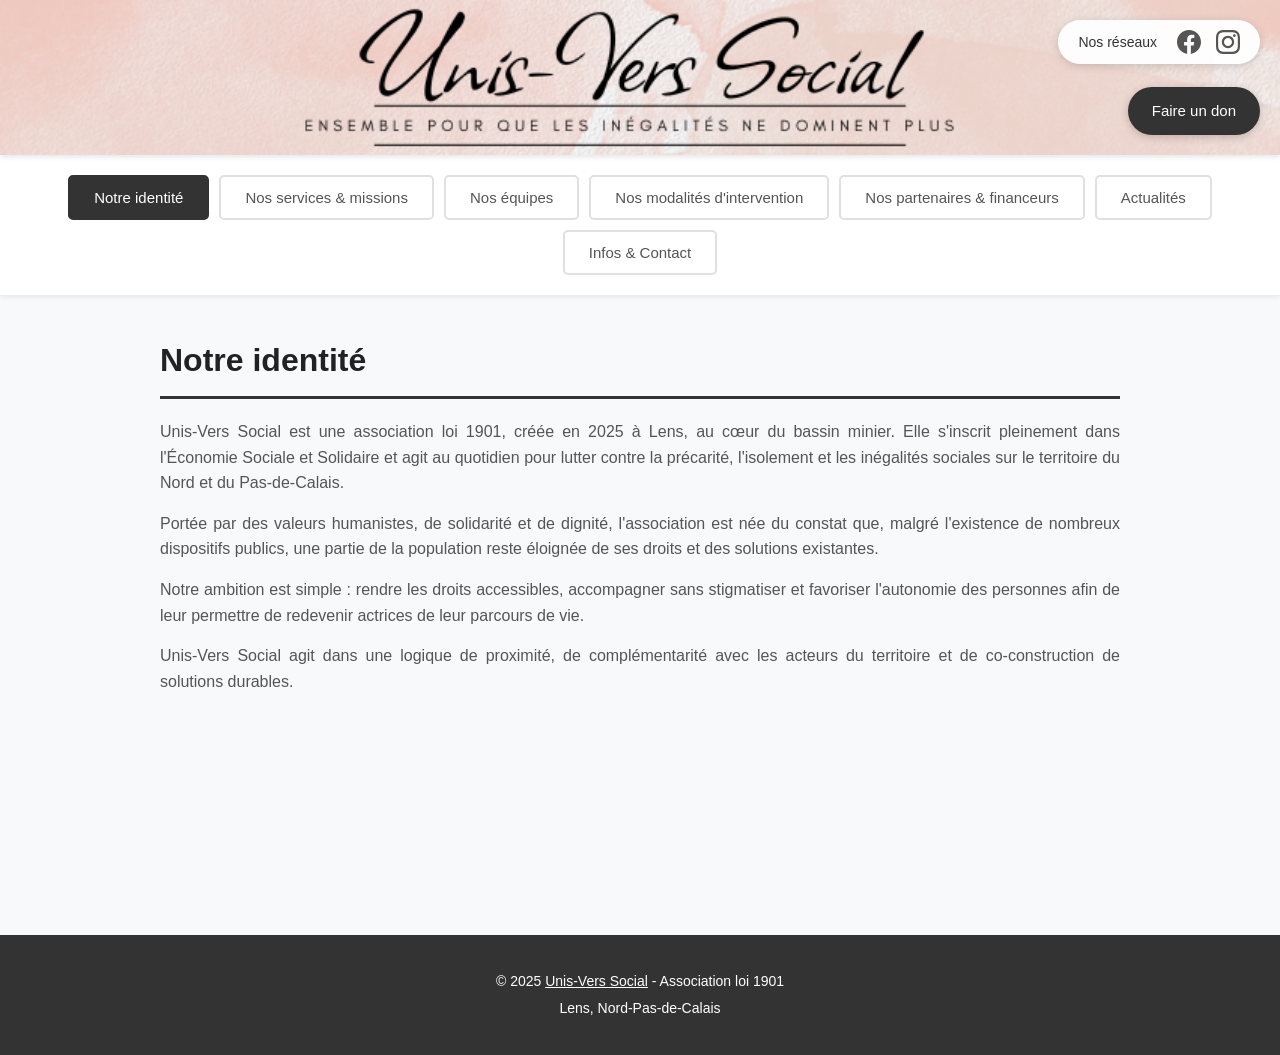
==== index.html @ a40a248f "updated footer to link pdf with legal mentions" ====
<!DOCTYPE html>
<html lang="fr">
<head>
    <meta charset="UTF-8">
    <meta name="viewport" content="width=device-width, initial-scale=1.0">
    <title>Unis-Vers Social - Association</title>
    <link rel="stylesheet" href="style.css">
</head>
<body>
    <!-- Bandeau avec logo -->
    <header class="header-banner">
        <img src="bandeau.jpg" alt="Unis-Vers Social" class="banner-image">
        <div class="header-actions">
            <div class="social-networks">
                <span class="social-label">Nos réseaux</span>
                <a href="https://www.facebook.com/share/1DfZXjFBxr/" target="_blank" class="social-link" title="Facebook">
                <svg width="24" height="24" viewBox="0 0 24 24" fill="currentColor">
                    <path d="M24 12.073c0-6.627-5.373-12-12-12s-12 5.373-12 12c0 5.99 4.388 10.954 10.125 11.854v-8.385H7.078v-3.47h3.047V9.43c0-3.007 1.792-4.669 4.533-4.669 1.312 0 2.686.235 2.686.235v2.953H15.83c-1.491 0-1.956.925-1.956 1.874v2.25h3.328l-.532 3.47h-2.796v8.385C19.612 23.027 24 18.062 24 12.073z"/>
                </svg>
            </a>
            <a href="#" target="_blank" class="social-link" title="Instagram">
                <svg width="24" height="24" viewBox="0 0 24 24" fill="currentColor">
                    <path d="M12 2.163c3.204 0 3.584.012 4.85.07 3.252.148 4.771 1.691 4.919 4.919.058 1.265.069 1.645.069 4.849 0 3.205-.012 3.584-.069 4.849-.149 3.225-1.664 4.771-4.919 4.919-1.266.058-1.644.07-4.85.07-3.204 0-3.584-.012-4.849-.07-3.26-.149-4.771-1.699-4.919-4.92-.058-1.265-.07-1.644-.07-4.849 0-3.204.013-3.583.07-4.849.149-3.227 1.664-4.771 4.919-4.919 1.266-.057 1.645-.069 4.849-.069zm0-2.163c-3.259 0-3.667.014-4.947.072-4.358.2-6.78 2.618-6.98 6.98-.059 1.281-.073 1.689-.073 4.948 0 3.259.014 3.668.072 4.948.2 4.358 2.618 6.78 6.98 6.98 1.281.058 1.689.072 4.948.072 3.259 0 3.668-.014 4.948-.072 4.354-.2 6.782-2.618 6.979-6.98.059-1.28.073-1.689.073-4.948 0-3.259-.014-3.667-.072-4.947-.196-4.354-2.617-6.78-6.979-6.98-1.281-.059-1.69-.073-4.949-.073zm0 5.838c-3.403 0-6.162 2.759-6.162 6.162s2.759 6.163 6.162 6.163 6.162-2.759 6.162-6.163c0-3.403-2.759-6.162-6.162-6.162zm0 10.162c-2.209 0-4-1.79-4-4 0-2.209 1.791-4 4-4s4 1.791 4 4c0 2.21-1.791 4-4 4zm6.406-11.845c-.796 0-1.441.645-1.441 1.44s.645 1.44 1.441 1.44c.795 0 1.439-.645 1.439-1.44s-.644-1.44-1.439-1.44z"/>
                </svg>
            </a>
        </div>
        <a href="https://www.helloasso.com/associations/unis-vers-social/paiements/dons-association-unis-vers-social" target="_blank" class="donation-button">
            Faire un don
        </a>
        </div>
    </header>

    <!-- Navigation -->
    <nav class="navigation">
        <button class="nav-button active" data-section="identite">Notre identité</button>
        <button class="nav-button" data-section="services">Nos services & missions</button>
        <button class="nav-button" data-section="equipes">Nos équipes</button>
        <button class="nav-button" data-section="modalites">Nos modalités d'intervention</button>
        <button class="nav-button" data-section="partenaires">Nos partenaires & financeurs</button>
        <button class="nav-button" id="actualites-btn">Actualités</button>
        <button class="nav-button" data-section="contact">Infos & Contact</button>
    </nav>

    <!-- Contenu principal -->
    <main class="main-content">
        <!-- Notre identité -->
        <section class="content-section active" id="identite">
            <h1>Notre identité</h1>
            <p>Unis-Vers Social est une association loi 1901, créée en 2025 à Lens, au cœur du bassin minier. Elle s'inscrit pleinement dans l'Économie Sociale et Solidaire et agit au quotidien pour lutter contre la précarité, l'isolement et les inégalités sociales sur le territoire du Nord et du Pas-de-Calais.</p>
            <p>Portée par des valeurs humanistes, de solidarité et de dignité, l'association est née du constat que, malgré l'existence de nombreux dispositifs publics, une partie de la population reste éloignée de ses droits et des solutions existantes.</p>
            <p>Notre ambition est simple : rendre les droits accessibles, accompagner sans stigmatiser et favoriser l'autonomie des personnes afin de leur permettre de redevenir actrices de leur parcours de vie.</p>
            <p>Unis-Vers Social agit dans une logique de proximité, de complémentarité avec les acteurs du territoire et de co-construction de solutions durables.</p>
        </section>

        <!-- Nos services & missions -->
        <section class="content-section" id="services">
            <h1>Nos services & missions</h1>
            <p>Unis-Vers Social intervient auprès de l'ensemble des habitants qui rencontrent des difficultés sociales, administratives ou d'accès aux droits.</p>
            
            <h2>Nos missions principales</h2>
            <ul>
                <li>Réaliser un diagnostic social individualisé et définir des objectifs d'accompagnement adaptés</li>
                <li>Informer les personnes sur leurs droits et dispositifs existants</li>
                <li>Accompagner les démarches administratives et sociales, tout en favorisant l'autonomie</li>
                <li>Constituer et déposer des dossiers d'aides nécessitant l'intervention d'un travailleur social</li>
                <li>Garantir l'accès aux droits des publics isolés ou fragilisés, notamment par des actions « aller-vers »</li>
                <li>Faciliter la prise en charge des problématiques sociales sur le territoire</li>
                <li>Travailler en réseau avec les acteurs sociaux, médico-sociaux et institutionnels</li>
            </ul>

            <h2>Le pôle social</h2>
            <p>Nos actions s'organisent autour de plusieurs axes complémentaires :</p>
            <ul>
                <li><strong>Accès au droit :</strong> information, orientation, accompagnement administratif</li>
                <li><strong>Vie sociale :</strong> ateliers et actions collectives favorisant le lien social (budget, logement, parentalité, insertion, numérique, écologie…)</li>
                <li><strong>Marchés publics et appels à projets :</strong> développement d'actions structurantes pour pérenniser les missions de l'association</li>
            </ul>
        </section>

        <!-- Nos équipes -->
        <section class="content-section" id="equipes">
            <h1>Nos équipes</h1>
            <p>L'association repose sur une dynamique collective et engagée.</p>
            
            <h2>Les dirigeantes</h2>
            <p>L'association est portée par un duo complémentaire de professionnelles engagées :</p>
            <ul>
                <li><strong>Gwen</strong>, conseillère en économie sociale et familiale, co-dirigeante de l'association</li>
                <li><strong>Léa</strong>, monitrice éducatrice, co-dirigeante de l'association</li>
            </ul>
            
            <h2>Une équipe engagée</h2>
            <p><strong>Les bénévoles</strong>, au cœur de notre action, partagent nos valeurs de solidarité et de bienveillance. Ils contribuent activement à la vie de l'association et à la lutte contre les difficultés du quotidien.</p>
            <p><strong>Le bureau de l'association</strong>, garant du projet associatif, définit les orientations stratégiques et veille à la cohérence des actions menées.</p>
            <p><strong>Les partenaires professionnels</strong>, qu'ils soient associatifs, institutionnels ou privés, participent à une prise en charge globale et coordonnée des publics.</p>
            <p><strong>Les salariés</strong>, amenés à rejoindre la structure dans le cadre de marchés publics ou d'appels à projets, viendront renforcer l'expertise et la capacité d'action de l'association.</p>
        </section>

        <!-- Nos modalités d'intervention -->
        <section class="content-section" id="modalites">
            <h1>Nos modalités d'intervention</h1>
            <p>Unis-Vers Social privilégie une intervention de proximité, adaptée aux réalités du territoire.</p>
            <ul>
                <li>Permanences physiques dans les communes partenaires mettant à disposition un lieu d'accueil</li>
                <li>Permanence téléphonique du lundi au vendredi, de 9h à 17h</li>
                <li>Contact par mail pour toute demande effectuée en dehors des horaires d'ouverture</li>
                <li>Accueil sur rendez-vous ou orientation par les partenaires du territoire</li>
            </ul>
            <p>Les modalités précises (lieux, horaires, prise de rendez-vous) sont communiquées en fonction des communes et des partenariats en cours.</p>
            <p>Notre secteur d'intervention couvre en priorité la Communauté d'Agglomération de Lens-Liévin et la Communauté d'Agglomération Béthune Bruay Artois Lys Romane, avec une vocation à s'étendre à l'ensemble du Nord et du Pas-de-Calais.</p>
        </section>

        <!-- Nos partenaires & financeurs -->
        <section class="content-section" id="partenaires">
            <h1>Nos partenaires & financeurs</h1>
            <p>Unis-Vers Social inscrit son action dans une logique de coopération territoriale.</p>
            
            <h2>Nos partenaires</h2>
            <p>Nous travaillons en complémentarité avec :</p>
            <ul>
                <li>Les collectivités territoriales et les communes</li>
                <li>Les associations locales</li>
                <li>Les structures publiques et privées du champ social et médico-social</li>
            </ul>
            <p>Ces partenariats permettent d'harmoniser les pratiques, de faciliter l'orientation des publics et de construire des actions communes au service des habitants.</p>

            <h2>Nos financeurs</h2>
            <p>Le fonctionnement de l'association repose sur :</p>
            <ul>
                <li>Les subventions publiques, notamment pour le démarrage de l'activité</li>
                <li>Les dons et cotisations, ouverts à tous</li>
                <li>Les marchés publics et appels à projets, garants de la pérennité et de l'indépendance financière</li>
            </ul>
            <p>L'association vise à terme l'obtention des agréments Entreprise Solidaire d'Utilité Sociale (ESUS) et Association Reconnue d'Utilité Publique (ARUP), gages de reconnaissance et de solidité de son action.</p>
        </section>

        <!-- Infos & Contact -->
        <section class="content-section" id="contact">
            <h1>Infos & Contact</h1>
            
            <h2>Nous contacter</h2>
            <p><strong>Téléphone :</strong> 01 XX XX XX XX</p>
            <p><strong>Email :</strong> unis.vers.social@gmail.com</p>
            <p><strong>Adresse :</strong> Le Toit Commun au 15 Rue Lanoy à Lens, Nord-Pas-de-Calais</p>
            
            <h2>Horaires de permanence</h2>
            <p><strong>Permanence téléphonique :</strong><br>
Du lundi au vendredi, de 9h à 17h</p>
            <p><strong>Permanences physiques :</strong><br>
Sur rendez-vous dans les communes partenaires</p>
            
            <h2>Suivez-nous</h2>
            <p>Retrouvez toutes nos actualités et actions sur nos réseaux sociaux :</p>
            <ul>
                <li><strong>Facebook :</strong> <a href="https://www.facebook.com/share/1DfZXjFBxr/" target="_blank">Page Facebook Unis-Vers Social</a></li>
                <li><strong>Instagram :</strong> Prochainement disponible</li>
            </ul>
            
            <h2>Faire un don</h2>
            <p>Votre soutien est essentiel pour poursuivre nos actions au service des personnes en difficulté. Vous pouvez faire un don en ligne via HelloAsso :</p>
            <p><a href="https://www.helloasso.com/associations/unis-vers-social/paiements/dons-association-unis-vers-social" target="_blank" class="contact-link">→ Faire un don en ligne</a></p>
            
            <h2>Rejoindre l'association</h2>
            <p>Vous souhaitez devenir bénévole ou adhérer à l'association ? N'hésitez pas à nous contacter pour échanger sur les différentes façons de vous impliquer.</p>
        </section>
    </main>

    <!-- Footer -->
    <footer class="footer">
        <p>&copy; 2025 <a href="Statuts association Unis-Vers Social.pdf" target="_blank" class="footer-link">Unis-Vers Social</a> - Association loi 1901</p>
        <p>Lens, Nord-Pas-de-Calais</p>
    </footer>

    <script src="script.js"></script>
</body>
</html>
---- style.css ----
/* Reset et styles de base */
* {
    margin: 0;
    padding: 0;
    box-sizing: border-box;
}

body {
    font-family: 'Segoe UI', Tahoma, Geneva, Verdana, sans-serif;
    line-height: 1.6;
    color: #333;
    background-color: #f8f9fa;
}

/* Bandeau header */
.header-banner {
    position: relative;
    width: 100%;
    background-color: #fff;
    box-shadow: 0 2px 5px rgba(0, 0, 0, 0.1);
}

.banner-image {
    width: 100%;
    height: auto;
    display: block;
    max-height: 250px;
    object-fit: cover;
}

.social-networks {
    position: absolute;
    top: 20px;
    right: 20px;
    display: flex;
    align-items: center;
    gap: 15px;
    background-color: rgba(255, 255, 255, 0.95);
    padding: 10px 20px;
    border-radius: 25px;
    box-shadow: 0 2px 8px rgba(0, 0, 0, 0.15);
}

.social-label {
    font-size: 14px;
    font-weight: 500;
    color: #333;
    margin-right: 5px;
}

.social-link {
    color: #555;
    transition: color 0.3s ease, transform 0.2s ease;
    display: flex;
    align-items: center;
}

.social-link:hover {
    color: #1877f2;
    transform: scale(1.1);
}

.social-link:last-child:hover {
    color: #e4405f;
}

/* Bouton Faire un don */
.donation-button {
    position: absolute;
    bottom: 20px;
    right: 20px;
    background-color: #333;
    color: #fff;
    text-decoration: none;
    padding: 12px 24px;
    border-radius: 25px;
    font-size: 15px;
    font-weight: 500;
    box-shadow: 0 2px 8px rgba(0, 0, 0, 0.2);
    transition: all 0.3s ease;
}

.donation-button:hover {
    background-color: #555;
    transform: translateY(-2px);
    box-shadow: 0 4px 12px rgba(0, 0, 0, 0.3);
}

/* Navigation */
.navigation {
    background-color: #fff;
    display: flex;
    justify-content: center;
    flex-wrap: wrap;
    gap: 10px;
    padding: 20px;
    box-shadow: 0 2px 5px rgba(0, 0, 0, 0.08);
}

.nav-button {
    background-color: transparent;
    color: #555;
    border: 2px solid #e0e0e0;
    padding: 12px 24px;
    font-size: 15px;
    font-weight: 500;
    cursor: pointer;
    border-radius: 5px;
    transition: all 0.3s ease;
    white-space: nowrap;
}

.nav-button:hover {
    background-color: #f0f0f0;
    border-color: #999;
    color: #333;
}

.nav-button.active {
    background-color: #333;
    color: #fff;
    border-color: #333;
}

/* Contenu principal */
.main-content {
    max-width: 1000px;
    margin: 40px auto;
    padding: 0 20px;
    min-height: 60vh;
}

.content-section {
    display: none;
    animation: fadeIn 0.4s ease;
}

.content-section.active {
    display: block;
}

@keyframes fadeIn {
    from {
        opacity: 0;
        transform: translateY(10px);
    }
    to {
        opacity: 1;
        transform: translateY(0);
    }
}

.content-section h1 {
    font-size: 32px;
    color: #222;
    margin-bottom: 20px;
    padding-bottom: 10px;
    border-bottom: 3px solid #333;
}

.content-section h2 {
    font-size: 24px;
    color: #333;
    margin-top: 30px;
    margin-bottom: 15px;
}

.content-section p {
    margin-bottom: 15px;
    text-align: justify;
    color: #555;
}

.content-section ul {
    margin: 20px 0;
    padding-left: 25px;
}

.content-section li {
    margin-bottom: 10px;
    color: #555;
}

.content-section strong {
    color: #333;
}

.content-section a {
    color: #333;
    text-decoration: underline;
    transition: color 0.3s ease;
}

.content-section a:hover {
    color: #555;
}

.contact-link {
    display: inline-block;
    font-weight: 500;
    font-size: 16px;
    margin-top: 10px;
}

/* Footer */
.footer {
    background-color: #333;
    color: #fff;
    text-align: center;
    padding: 30px 20px;
    margin-top: 60px;
}

.footer p {
    margin: 5px 0;
    font-size: 14px;
}

.footer-link {
    color: #fff;
    text-decoration: underline;
    transition: opacity 0.3s ease;
}

.footer-link:hover {
    opacity: 0.8;
}

/* Responsive */
@media (max-width: 768px) {
    .header-banner {
        position: relative;
        padding-bottom: 10px;
    }

    .banner-image {
        max-height: 95px;
        min-height: 95px;
        object-fit: cover;
        object-position: center;
    }

    .header-actions {
        display: flex;
        justify-content: space-between;
        gap: 10px;
        padding: 10px;
    }

    .social-networks {
        position: static;
        margin: 0;
        justify-content: center;
        width: calc(50% - 5px);
        padding: 8px 12px;
        display: flex;
    }

    .social-label {
        font-size: 12px;
    }

    .social-link svg {
        width: 20px;
        height: 20px;
    }

    .donation-button {
        position: static;
        display: flex;
        align-items: center;
        justify-content: center;
        margin: 0;
        text-align: center;
        width: calc(50% - 5px);
        padding: 10px 12px;
        font-size: 14px;
    }

    .navigation {
        padding: 10px;
        gap: 8px;
        margin-top: 0;
    }

    .nav-button {
        padding: 10px 16px;
        font-size: 13px;
        flex: 1 1 calc(50% - 8px);
        min-width: 140px;
    }

    .content-section h1 {
        font-size: 24px;
        margin-top: 10px;
    }

    .content-section h2 {
        font-size: 20px;
        margin-top: 20px;
    }

    .content-section p {
        text-align: left;
        font-size: 15px;
    }

    .content-section ul {
        padding-left: 20px;
        margin: 15px 0;
    }

    .content-section li {
        font-size: 15px;
        margin-bottom: 10px;
    }

    .main-content {
        margin: 15px auto;
        padding: 0 15px;
    }

    .footer {
        padding: 20px 15px;
        margin-top: 30px;
    }

    .footer p {
        font-size: 13px;
    }
}

@media (max-width: 480px) {
    .banner-image {
        max-height: 80px;
        min-height: 80px;
    }

    .header-banner {
        padding-bottom: 10px;
    }

    .header-actions {
        padding: 8px;
        gap: 8px;
    }

    .social-networks {
        padding: 8px 10px;
        gap: 8px;
        width: calc(50% - 4px);
    }

    .social-label {
        font-size: 11px;
    }

    .social-link svg {
        width: 18px;
        height: 18px;
    }

    .donation-button {
        padding: 9px 10px;
        font-size: 13px;
        width: calc(50% - 4px);
    }

    .navigation {
        padding: 8px;
        gap: 6px;
    }

    .nav-button {
        padding: 9px 12px;
        font-size: 12px;
        min-width: 120px;
    }

    .content-section h1 {
        font-size: 22px;
        margin-top: 8px;
    }

    .content-section h2 {
        font-size: 18px;
        margin-top: 18px;
    }

    .content-section p,
    .content-section li {
        font-size: 14px;
    }

    .content-section ul {
        margin: 12px 0;
    }

    .main-content {
        margin: 12px auto;
        padding: 0 12px;
    }

    .footer {
        padding: 18px 12px;
        margin-top: 25px;
    }
}
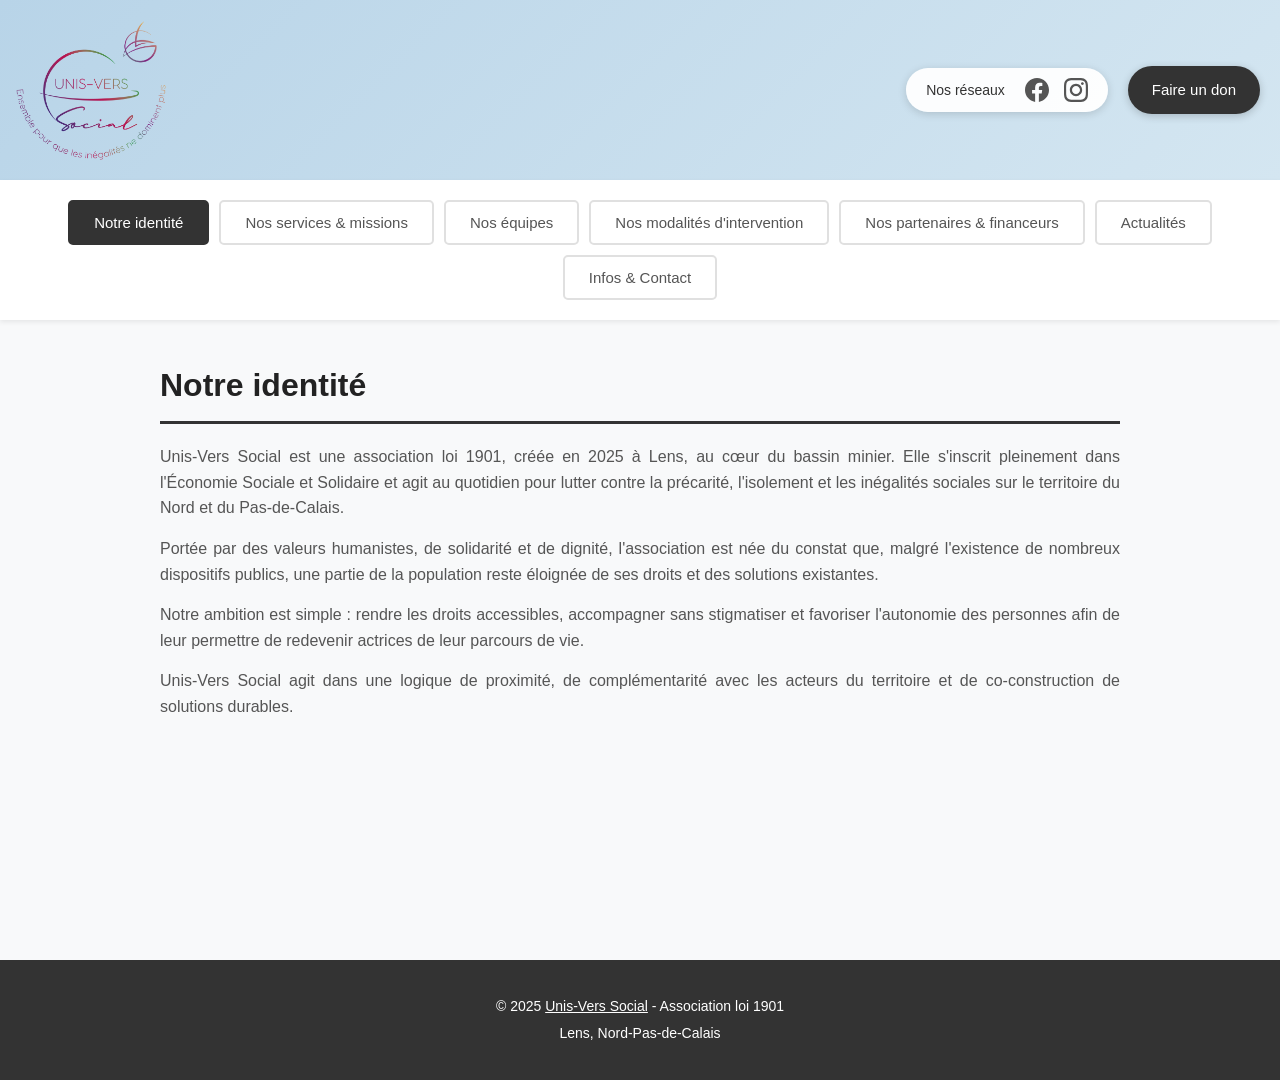
==== commit e40dc711: "logo instead of banner" ====
--- a/index.html
+++ b/index.html
@@ -7,26 +7,33 @@
     <link rel="stylesheet" href="style.css">
 </head>
 <body>
+    <!-- Load Facebook SDK for JavaScript -->
+    <div id="fb-root"></div>
+    <script async defer crossorigin="anonymous" 
+            src="https://connect.facebook.net/fr_FR/sdk.js#xfbml=1&version=v18.0"></script>
+
     <!-- Bandeau avec logo -->
     <header class="header-banner">
-        <img src="bandeau.jpg" alt="Unis-Vers Social" class="banner-image">
-        <div class="header-actions">
-            <div class="social-networks">
-                <span class="social-label">Nos réseaux</span>
-                <a href="https://www.facebook.com/share/1DfZXjFBxr/" target="_blank" class="social-link" title="Facebook">
-                <svg width="24" height="24" viewBox="0 0 24 24" fill="currentColor">
-                    <path d="M24 12.073c0-6.627-5.373-12-12-12s-12 5.373-12 12c0 5.99 4.388 10.954 10.125 11.854v-8.385H7.078v-3.47h3.047V9.43c0-3.007 1.792-4.669 4.533-4.669 1.312 0 2.686.235 2.686.235v2.953H15.83c-1.491 0-1.956.925-1.956 1.874v2.25h3.328l-.532 3.47h-2.796v8.385C19.612 23.027 24 18.062 24 12.073z"/>
-                </svg>
+        <div class="header-content">
+            <img src="logo.png" alt="Unis-Vers Social" class="logo-image">
+            <div class="header-actions">
+                <div class="social-networks">
+                    <span class="social-label">Nos réseaux</span>
+                    <a href="https://www.facebook.com/share/1DfZXjFBxr/" target="_blank" class="social-link" title="Facebook">
+                    <svg width="24" height="24" viewBox="0 0 24 24" fill="currentColor">
+                        <path d="M24 12.073c0-6.627-5.373-12-12-12s-12 5.373-12 12c0 5.99 4.388 10.954 10.125 11.854v-8.385H7.078v-3.47h3.047V9.43c0-3.007 1.792-4.669 4.533-4.669 1.312 0 2.686.235 2.686.235v2.953H15.83c-1.491 0-1.956.925-1.956 1.874v2.25h3.328l-.532 3.47h-2.796v8.385C19.612 23.027 24 18.062 24 12.073z"/>
+                    </svg>
+                </a>
+                <a href="#" target="_blank" class="social-link" title="Instagram">
+                    <svg width="24" height="24" viewBox="0 0 24 24" fill="currentColor">
+                        <path d="M12 2.163c3.204 0 3.584.012 4.85.07 3.252.148 4.771 1.691 4.919 4.919.058 1.265.069 1.645.069 4.849 0 3.205-.012 3.584-.069 4.849-.149 3.225-1.664 4.771-4.919 4.919-1.266.058-1.644.07-4.85.07-3.204 0-3.584-.012-4.849-.07-3.26-.149-4.771-1.699-4.919-4.92-.058-1.265-.07-1.644-.07-4.849 0-3.204.013-3.583.07-4.849.149-3.227 1.664-4.771 4.919-4.919 1.266-.057 1.645-.069 4.849-.069zm0-2.163c-3.259 0-3.667.014-4.947.072-4.358.2-6.78 2.618-6.98 6.98-.059 1.281-.073 1.689-.073 4.948 0 3.259.014 3.668.072 4.948.2 4.358 2.618 6.78 6.98 6.98 1.281.058 1.689.072 4.948.072 3.259 0 3.668-.014 4.948-.072 4.354-.2 6.782-2.618 6.979-6.98.059-1.28.073-1.689.073-4.948 0-3.259-.014-3.667-.072-4.947-.196-4.354-2.617-6.78-6.979-6.98-1.281-.059-1.69-.073-4.949-.073zm0 5.838c-3.403 0-6.162 2.759-6.162 6.162s2.759 6.163 6.162 6.163 6.162-2.759 6.162-6.163c0-3.403-2.759-6.162-6.162-6.162zm0 10.162c-2.209 0-4-1.79-4-4 0-2.209 1.791-4 4-4s4 1.791 4 4c0 2.21-1.791 4-4 4zm6.406-11.845c-.796 0-1.441.645-1.441 1.44s.645 1.44 1.441 1.44c.795 0 1.439-.645 1.439-1.44s-.644-1.44-1.439-1.44z"/>
+                    </svg>
+                </a>
+            </div>
+            <a href="https://www.helloasso.com/associations/unis-vers-social/paiements/dons-association-unis-vers-social" target="_blank" class="donation-button">
+                Faire un don
             </a>
-            <a href="#" target="_blank" class="social-link" title="Instagram">
-                <svg width="24" height="24" viewBox="0 0 24 24" fill="currentColor">
-                    <path d="M12 2.163c3.204 0 3.584.012 4.85.07 3.252.148 4.771 1.691 4.919 4.919.058 1.265.069 1.645.069 4.849 0 3.205-.012 3.584-.069 4.849-.149 3.225-1.664 4.771-4.919 4.919-1.266.058-1.644.07-4.85.07-3.204 0-3.584-.012-4.849-.07-3.26-.149-4.771-1.699-4.919-4.92-.058-1.265-.07-1.644-.07-4.849 0-3.204.013-3.583.07-4.849.149-3.227 1.664-4.771 4.919-4.919 1.266-.057 1.645-.069 4.849-.069zm0-2.163c-3.259 0-3.667.014-4.947.072-4.358.2-6.78 2.618-6.98 6.98-.059 1.281-.073 1.689-.073 4.948 0 3.259.014 3.668.072 4.948.2 4.358 2.618 6.78 6.98 6.98 1.281.058 1.689.072 4.948.072 3.259 0 3.668-.014 4.948-.072 4.354-.2 6.782-2.618 6.979-6.98.059-1.28.073-1.689.073-4.948 0-3.259-.014-3.667-.072-4.947-.196-4.354-2.617-6.78-6.979-6.98-1.281-.059-1.69-.073-4.949-.073zm0 5.838c-3.403 0-6.162 2.759-6.162 6.162s2.759 6.163 6.162 6.163 6.162-2.759 6.162-6.163c0-3.403-2.759-6.162-6.162-6.162zm0 10.162c-2.209 0-4-1.79-4-4 0-2.209 1.791-4 4-4s4 1.791 4 4c0 2.21-1.791 4-4 4zm6.406-11.845c-.796 0-1.441.645-1.441 1.44s.645 1.44 1.441 1.44c.795 0 1.439-.645 1.439-1.44s-.644-1.44-1.439-1.44z"/>
-                </svg>
-            </a>
-        </div>
-        <a href="https://www.helloasso.com/associations/unis-vers-social/paiements/dons-association-unis-vers-social" target="_blank" class="donation-button">
-            Faire un don
-        </a>
+            </div>
         </div>
     </header>
 
@@ -37,7 +44,7 @@
         <button class="nav-button" data-section="equipes">Nos équipes</button>
         <button class="nav-button" data-section="modalites">Nos modalités d'intervention</button>
         <button class="nav-button" data-section="partenaires">Nos partenaires & financeurs</button>
-        <button class="nav-button" id="actualites-btn">Actualités</button>
+        <button class="nav-button" data-section="actualites">Actualités</button>
         <button class="nav-button" data-section="contact">Infos & Contact</button>
     </nav>
 
@@ -134,6 +141,23 @@
             <p>L'association vise à terme l'obtention des agréments Entreprise Solidaire d'Utilité Sociale (ESUS) et Association Reconnue d'Utilité Publique (ARUP), gages de reconnaissance et de solidité de son action.</p>
         </section>
 
+        <!-- Actualités -->
+        <section class="content-section" id="actualites">
+            <h1>Actualités</h1>
+            <p>Retrouvez toutes nos dernières actualités et actions sur notre page Facebook :</p>
+            <div class="fb-container">
+                <iframe src="https://www.facebook.com/plugins/page.php?href=https%3A%2F%2Fwww.facebook.com%2Fprofile.php%3Fid%3D61581809484641&tabs=timeline&width=500&height=600&small_header=false&adapt_container_width=true&hide_cover=false&show_facepile=true" 
+                        width="500" 
+                        height="600" 
+                        style="border:none;overflow:hidden;max-width:100%;" 
+                        scrolling="no" 
+                        frameborder="0" 
+                        allowfullscreen="true" 
+                        allow="autoplay; clipboard-write; encrypted-media; picture-in-picture; web-share"></iframe>
+            </div>
+            <p style="margin-top: 20px;"><a href="https://www.facebook.com/people/Association-Unis-Vers-Social/61581809484641/" target="_blank" class="contact-link">→ Voir notre page Facebook</a></p>
+        </section>
+
         <!-- Infos & Contact -->
         <section class="content-section" id="contact">
             <h1>Infos & Contact</h1>
--- a/style.css
+++ b/style.css
@@ -14,24 +14,35 @@
 
 /* Bandeau header */
 .header-banner {
-    position: relative;
     width: 100%;
-    background-color: #fff;
+    background: linear-gradient(135deg, #b8d4e8 0%, #d4e6f1 100%);
     box-shadow: 0 2px 5px rgba(0, 0, 0, 0.1);
-}
-
-.banner-image {
+    padding: 20px 0;
+}
+
+.header-content {
     width: 100%;
-    height: auto;
+    max-width: none;
+    padding: 0 20px 0 15px;
+    display: flex;
+    justify-content: space-between;
+    align-items: center;
+}
+
+.logo-image {
+    height: 140px;
+    width: auto;
     display: block;
-    max-height: 250px;
-    object-fit: cover;
+    margin-left: 0;
+}
+
+.header-actions {
+    display: flex;
+    gap: 20px;
+    align-items: center;
 }
 
 .social-networks {
-    position: absolute;
-    top: 20px;
-    right: 20px;
     display: flex;
     align-items: center;
     gap: 15px;
@@ -66,9 +77,6 @@
 
 /* Bouton Faire un don */
 .donation-button {
-    position: absolute;
-    bottom: 20px;
-    right: 20px;
     background-color: #333;
     color: #fff;
     text-decoration: none;
@@ -78,6 +86,7 @@
     font-weight: 500;
     box-shadow: 0 2px 8px rgba(0, 0, 0, 0.2);
     transition: all 0.3s ease;
+    white-space: nowrap;
 }
 
 .donation-button:hover {
@@ -202,6 +211,14 @@
     margin-top: 10px;
 }
 
+/* Widget Facebook */
+.fb-container {
+    display: flex;
+    justify-content: center;
+    margin: 30px 0;
+    width: 100%;
+}
+
 /* Footer */
 .footer {
     background-color: #333;
@@ -229,31 +246,30 @@
 /* Responsive */
 @media (max-width: 768px) {
     .header-banner {
-        position: relative;
-        padding-bottom: 10px;
-    }
-
-    .banner-image {
-        max-height: 95px;
-        min-height: 95px;
-        object-fit: cover;
-        object-position: center;
+        padding: 15px 0;
+    }
+
+    .header-content {
+        flex-wrap: wrap;
+        padding: 0 15px;
+    }
+
+    .logo-image {
+        height: 100px;
+        margin-right: auto;
     }
 
     .header-actions {
         display: flex;
-        justify-content: space-between;
+        flex-direction: column;
         gap: 10px;
-        padding: 10px;
+        margin-left: auto;
     }
 
     .social-networks {
-        position: static;
         margin: 0;
         justify-content: center;
-        width: calc(50% - 5px);
         padding: 8px 12px;
-        display: flex;
     }
 
     .social-label {
@@ -266,13 +282,11 @@
     }
 
     .donation-button {
-        position: static;
         display: flex;
         align-items: center;
         justify-content: center;
         margin: 0;
         text-align: center;
-        width: calc(50% - 5px);
         padding: 10px 12px;
         font-size: 14px;
     }
@@ -331,24 +345,25 @@
 }
 
 @media (max-width: 480px) {
-    .banner-image {
-        max-height: 80px;
-        min-height: 80px;
-    }
-
     .header-banner {
-        padding-bottom: 10px;
+        padding: 12px 0;
+    }
+
+    .header-content {
+        padding: 0 12px;
+    }
+
+    .logo-image {
+        height: 80px;
     }
 
     .header-actions {
-        padding: 8px;
         gap: 8px;
     }
 
     .social-networks {
         padding: 8px 10px;
         gap: 8px;
-        width: calc(50% - 4px);
     }
 
     .social-label {
@@ -363,7 +378,6 @@
     .donation-button {
         padding: 9px 10px;
         font-size: 13px;
-        width: calc(50% - 4px);
     }
 
     .navigation {
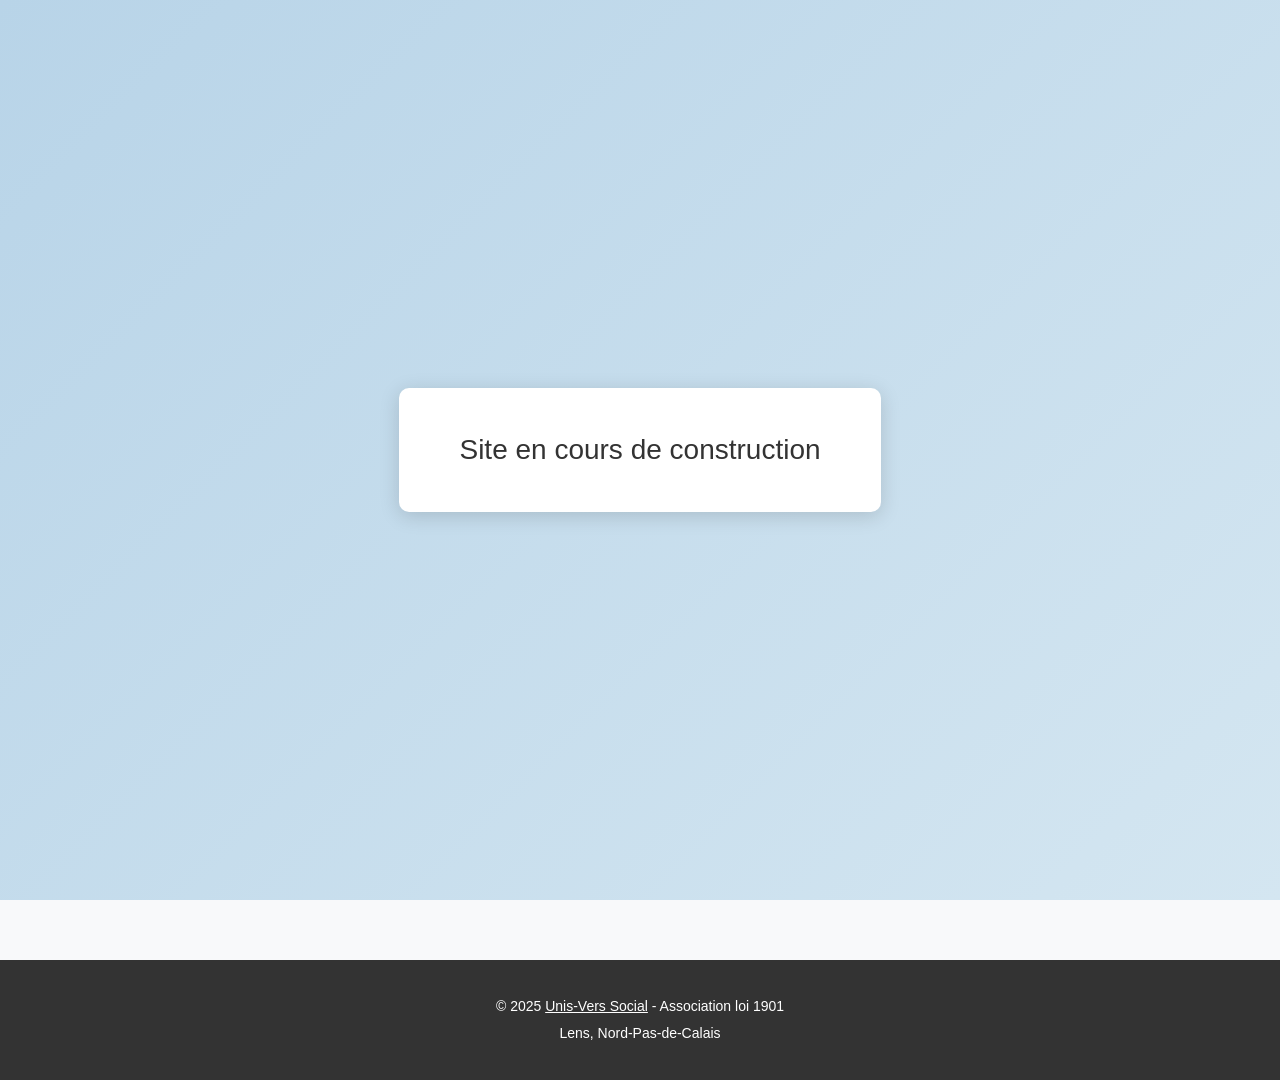
==== commit 00a967bd: "added "in construction" banner to avoid showing in progress site design" ====
--- a/index.html
+++ b/index.html
@@ -7,6 +7,14 @@
     <link rel="stylesheet" href="style.css">
 </head>
 <body>
+    <!-- Overlay temporaire - À supprimer pour réactiver le site -->
+    <div class="construction-overlay">
+        <div class="construction-message">
+            <h1>Site en cours de construction</h1>
+        </div>
+    </div>
+    <!-- Fin overlay temporaire -->
+    
     <!-- Load Facebook SDK for JavaScript -->
     <div id="fb-root"></div>
     <script async defer crossorigin="anonymous" 
--- a/style.css
+++ b/style.css
@@ -1,3 +1,32 @@
+/* Overlay temporaire - À supprimer pour réactiver le site */
+.construction-overlay {
+    position: fixed;
+    top: 0;
+    left: 0;
+    width: 100%;
+    height: 100%;
+    background: linear-gradient(135deg, #b8d4e8 0%, #d4e6f1 100%);
+    display: flex;
+    justify-content: center;
+    align-items: center;
+    z-index: 9999;
+}
+
+.construction-message {
+    background: white;
+    padding: 40px 60px;
+    border-radius: 10px;
+    box-shadow: 0 4px 20px rgba(0, 0, 0, 0.15);
+    text-align: center;
+}
+
+.construction-message h1 {
+    color: #333;
+    font-size: 28px;
+    font-weight: 500;
+}
+/* Fin overlay temporaire */
+
 /* Reset et styles de base */
 * {
     margin: 0;
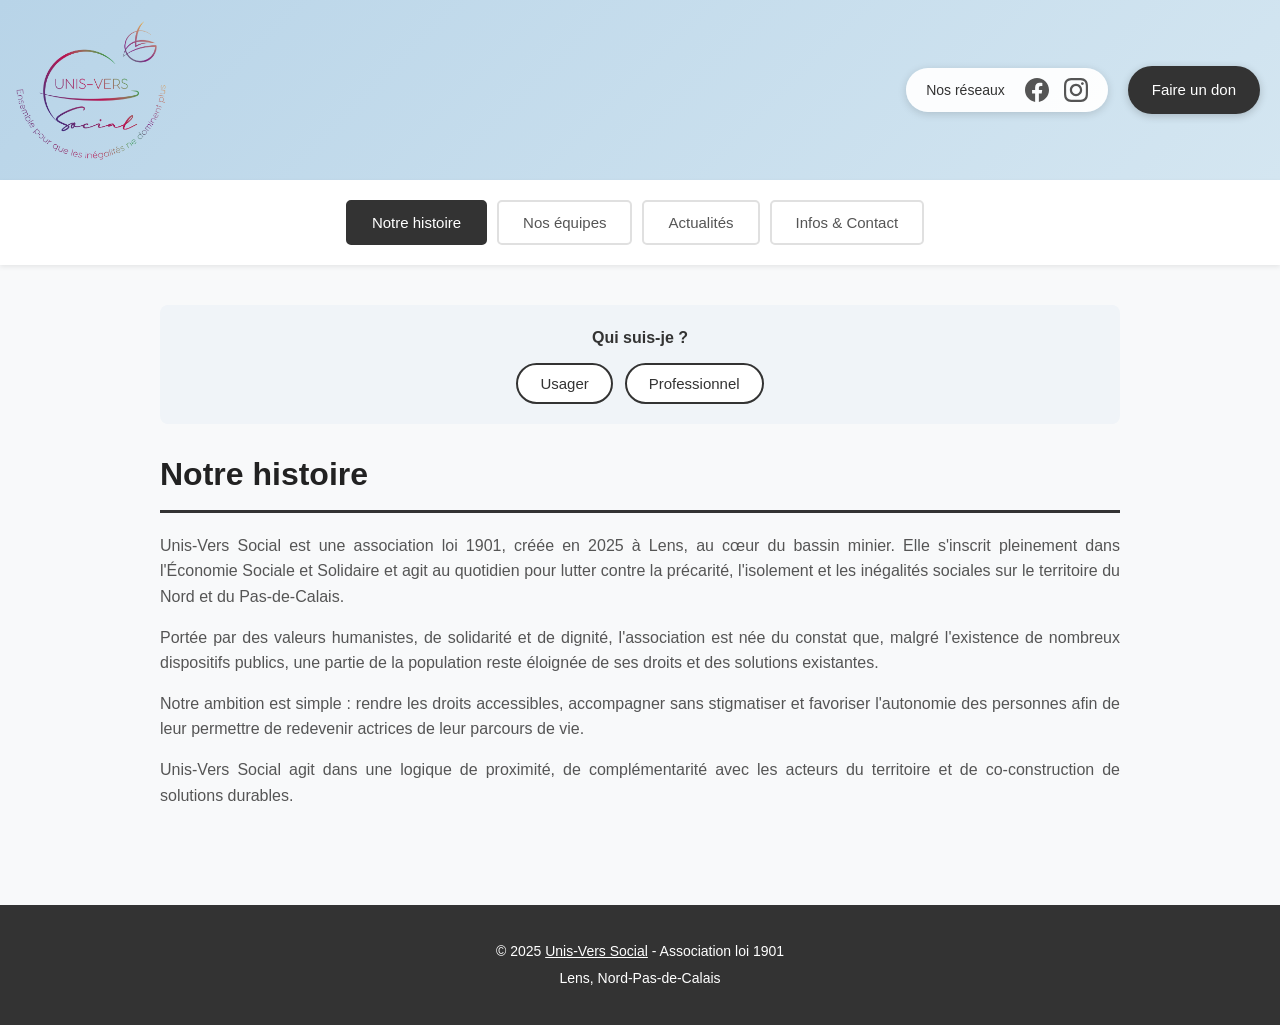
==== commit ec01bb60: "réadaptation du site pour pro et usager" ====
--- a/index.html
+++ b/index.html
@@ -5,16 +5,18 @@
     <meta name="viewport" content="width=device-width, initial-scale=1.0">
     <title>Unis-Vers Social - Association</title>
     <link rel="stylesheet" href="style.css">
+    <script>
+        // Restaure le vrai chemin après le fallback GitHub Pages (voir 404.html)
+        (function () {
+            var redirect = sessionStorage.redirect;
+            delete sessionStorage.redirect;
+            if (redirect && redirect !== location.pathname) {
+                history.replaceState(null, null, redirect);
+            }
+        })();
+    </script>
 </head>
 <body>
-    <!-- Overlay temporaire - À supprimer pour réactiver le site -->
-    <div class="construction-overlay">
-        <div class="construction-message">
-            <h1>Site en cours de construction</h1>
-        </div>
-    </div>
-    <!-- Fin overlay temporaire -->
-    
     <!-- Load Facebook SDK for JavaScript -->
     <div id="fb-root"></div>
     <script async defer crossorigin="anonymous" 
@@ -47,28 +49,62 @@
 
     <!-- Navigation -->
     <nav class="navigation">
-        <button class="nav-button active" data-section="identite">Notre identité</button>
-        <button class="nav-button" data-section="services">Nos services & missions</button>
-        <button class="nav-button" data-section="equipes">Nos équipes</button>
-        <button class="nav-button" data-section="modalites">Nos modalités d'intervention</button>
-        <button class="nav-button" data-section="partenaires">Nos partenaires & financeurs</button>
-        <button class="nav-button" data-section="actualites">Actualités</button>
-        <button class="nav-button" data-section="contact">Infos & Contact</button>
+        <button class="nav-button nav-always active" data-section="identite">Notre histoire</button>
+        <button class="nav-button nav-profile-only nav-hidden"
+                data-target-usager="services-usager"
+                data-target-professionnel="services-professionnel">Nos services & missions</button>
+        <button class="nav-button nav-always" data-section="equipes">Nos équipes</button>
+        <button class="nav-button nav-profile-only nav-hidden"
+                data-target-usager="modalites-usager"
+                data-target-professionnel="modalites-professionnel">Nos modalités d'intervention</button>
+        <button class="nav-button nav-pro-only nav-hidden"
+                data-target-professionnel="partenaires-professionnel">Nos partenaires & financeurs</button>
+        <button class="nav-button nav-always" data-section="actualites">Actualités</button>
+        <button class="nav-button nav-always" data-section="contact">Infos & Contact</button>
+        <span class="nav-profile-switcher" id="profileSwitcher"></span>
     </nav>
 
     <!-- Contenu principal -->
     <main class="main-content">
-        <!-- Notre identité -->
+        <!-- Notre histoire -->
         <section class="content-section active" id="identite">
-            <h1>Notre identité</h1>
+            <!-- Sélecteur de profil -->
+            <div class="profile-selector">
+                <p class="profile-selector-label">Qui suis-je ?</p>
+                <div class="profile-selector-options">
+                    <button class="profile-button" data-profile="usager">Usager</button>
+                    <button class="profile-button" data-profile="professionnel">Professionnel</button>
+                </div>
+            </div>
+
+            <h1>Notre histoire</h1>
+
             <p>Unis-Vers Social est une association loi 1901, créée en 2025 à Lens, au cœur du bassin minier. Elle s'inscrit pleinement dans l'Économie Sociale et Solidaire et agit au quotidien pour lutter contre la précarité, l'isolement et les inégalités sociales sur le territoire du Nord et du Pas-de-Calais.</p>
             <p>Portée par des valeurs humanistes, de solidarité et de dignité, l'association est née du constat que, malgré l'existence de nombreux dispositifs publics, une partie de la population reste éloignée de ses droits et des solutions existantes.</p>
             <p>Notre ambition est simple : rendre les droits accessibles, accompagner sans stigmatiser et favoriser l'autonomie des personnes afin de leur permettre de redevenir actrices de leur parcours de vie.</p>
             <p>Unis-Vers Social agit dans une logique de proximité, de complémentarité avec les acteurs du territoire et de co-construction de solutions durables.</p>
         </section>
 
-        <!-- Nos services & missions -->
-        <section class="content-section" id="services">
+        <!-- Accueil profil Usager -->
+        <section class="content-section" id="accueil-usager">
+            <h1>Espace Usager</h1>
+            <p>Contenu à venir.</p>
+        </section>
+
+        <!-- Accueil profil Professionnel -->
+        <section class="content-section" id="accueil-professionnel">
+            <h1>Espace Professionnel</h1>
+            <p>Contenu à venir.</p>
+        </section>
+
+        <!-- Nos services & missions - Usager -->
+        <section class="content-section" id="services-usager">
+            <h1>Nos services & missions</h1>
+            <p>Contenu à venir.</p>
+        </section>
+
+        <!-- Nos services & missions - Professionnel -->
+        <section class="content-section" id="services-professionnel">
             <h1>Nos services & missions</h1>
             <p>Unis-Vers Social intervient auprès de l'ensemble des habitants qui rencontrent des difficultés sociales, administratives ou d'accès aux droits.</p>
             
@@ -94,6 +130,15 @@
 
         <!-- Nos équipes -->
         <section class="content-section" id="equipes">
+            <!-- Sélecteur de profil -->
+            <div class="profile-selector">
+                <p class="profile-selector-label">Qui suis-je ?</p>
+                <div class="profile-selector-options">
+                    <button class="profile-button" data-profile="usager">Usager</button>
+                    <button class="profile-button" data-profile="professionnel">Professionnel</button>
+                </div>
+            </div>
+
             <h1>Nos équipes</h1>
             <p>L'association repose sur une dynamique collective et engagée.</p>
             
@@ -111,8 +156,14 @@
             <p><strong>Les salariés</strong>, amenés à rejoindre la structure dans le cadre de marchés publics ou d'appels à projets, viendront renforcer l'expertise et la capacité d'action de l'association.</p>
         </section>
 
-        <!-- Nos modalités d'intervention -->
-        <section class="content-section" id="modalites">
+        <!-- Nos modalités d'intervention - Usager -->
+        <section class="content-section" id="modalites-usager">
+            <h1>Nos modalités d'intervention</h1>
+            <p>Contenu à venir.</p>
+        </section>
+
+        <!-- Nos modalités d'intervention - Professionnel -->
+        <section class="content-section" id="modalites-professionnel">
             <h1>Nos modalités d'intervention</h1>
             <p>Unis-Vers Social privilégie une intervention de proximité, adaptée aux réalités du territoire.</p>
             <ul>
@@ -125,8 +176,8 @@
             <p>Notre secteur d'intervention couvre en priorité la Communauté d'Agglomération de Lens-Liévin et la Communauté d'Agglomération Béthune Bruay Artois Lys Romane, avec une vocation à s'étendre à l'ensemble du Nord et du Pas-de-Calais.</p>
         </section>
 
-        <!-- Nos partenaires & financeurs -->
-        <section class="content-section" id="partenaires">
+        <!-- Nos partenaires & financeurs - Professionnel -->
+        <section class="content-section" id="partenaires-professionnel">
             <h1>Nos partenaires & financeurs</h1>
             <p>Unis-Vers Social inscrit son action dans une logique de coopération territoriale.</p>
             
@@ -151,6 +202,15 @@
 
         <!-- Actualités -->
         <section class="content-section" id="actualites">
+            <!-- Sélecteur de profil -->
+            <div class="profile-selector">
+                <p class="profile-selector-label">Qui suis-je ?</p>
+                <div class="profile-selector-options">
+                    <button class="profile-button" data-profile="usager">Usager</button>
+                    <button class="profile-button" data-profile="professionnel">Professionnel</button>
+                </div>
+            </div>
+
             <h1>Actualités</h1>
             <p>Retrouvez toutes nos dernières actualités et actions sur notre page Facebook :</p>
             <div class="fb-container">
@@ -168,6 +228,15 @@
 
         <!-- Infos & Contact -->
         <section class="content-section" id="contact">
+            <!-- Sélecteur de profil -->
+            <div class="profile-selector">
+                <p class="profile-selector-label">Qui suis-je ?</p>
+                <div class="profile-selector-options">
+                    <button class="profile-button" data-profile="usager">Usager</button>
+                    <button class="profile-button" data-profile="professionnel">Professionnel</button>
+                </div>
+            </div>
+
             <h1>Infos & Contact</h1>
             
             <h2>Nous contacter</h2>
--- a/style.css
+++ b/style.css
@@ -1,32 +1,3 @@
-/* Overlay temporaire - À supprimer pour réactiver le site */
-.construction-overlay {
-    position: fixed;
-    top: 0;
-    left: 0;
-    width: 100%;
-    height: 100%;
-    background: linear-gradient(135deg, #b8d4e8 0%, #d4e6f1 100%);
-    display: flex;
-    justify-content: center;
-    align-items: center;
-    z-index: 9999;
-}
-
-.construction-message {
-    background: white;
-    padding: 40px 60px;
-    border-radius: 10px;
-    box-shadow: 0 4px 20px rgba(0, 0, 0, 0.15);
-    text-align: center;
-}
-
-.construction-message h1 {
-    color: #333;
-    font-size: 28px;
-    font-weight: 500;
-}
-/* Fin overlay temporaire */
-
 /* Reset et styles de base */
 * {
     margin: 0;
@@ -160,6 +131,78 @@
     border-color: #333;
 }
 
+.nav-button.nav-hidden {
+    display: none;
+}
+
+.nav-profile-switcher {
+    display: flex;
+    gap: 10px;
+    flex-wrap: wrap;
+}
+
+.profile-switch-select {
+    background-color: transparent;
+    color: #555;
+    border: 2px dashed #999;
+    padding: 12px 24px;
+    font-size: 15px;
+    font-weight: 500;
+    cursor: pointer;
+    border-radius: 5px;
+    transition: all 0.3s ease;
+}
+
+.profile-switch-select:hover {
+    background-color: #f0f0f0;
+    border-color: #666;
+    color: #333;
+}
+
+/* Sélecteur "Qui suis-je ?" */
+.profile-selector {
+    background-color: #f0f4f8;
+    border-radius: 8px;
+    padding: 20px 25px;
+    margin-bottom: 25px;
+    text-align: center;
+}
+
+.profile-selector.profile-selector-hidden {
+    display: none;
+}
+
+.content-section .profile-selector-label {
+    font-weight: 600;
+    margin-bottom: 12px;
+    color: #333;
+    text-align: center;
+}
+
+.profile-selector-options {
+    display: flex;
+    justify-content: center;
+    gap: 12px;
+    flex-wrap: wrap;
+}
+
+.profile-button {
+    background-color: #fff;
+    color: #333;
+    border: 2px solid #333;
+    padding: 10px 22px;
+    font-size: 15px;
+    font-weight: 500;
+    cursor: pointer;
+    border-radius: 25px;
+    transition: all 0.3s ease;
+}
+
+.profile-button:hover {
+    background-color: #333;
+    color: #fff;
+}
+
 /* Contenu principal */
 .main-content {
     max-width: 1000px;
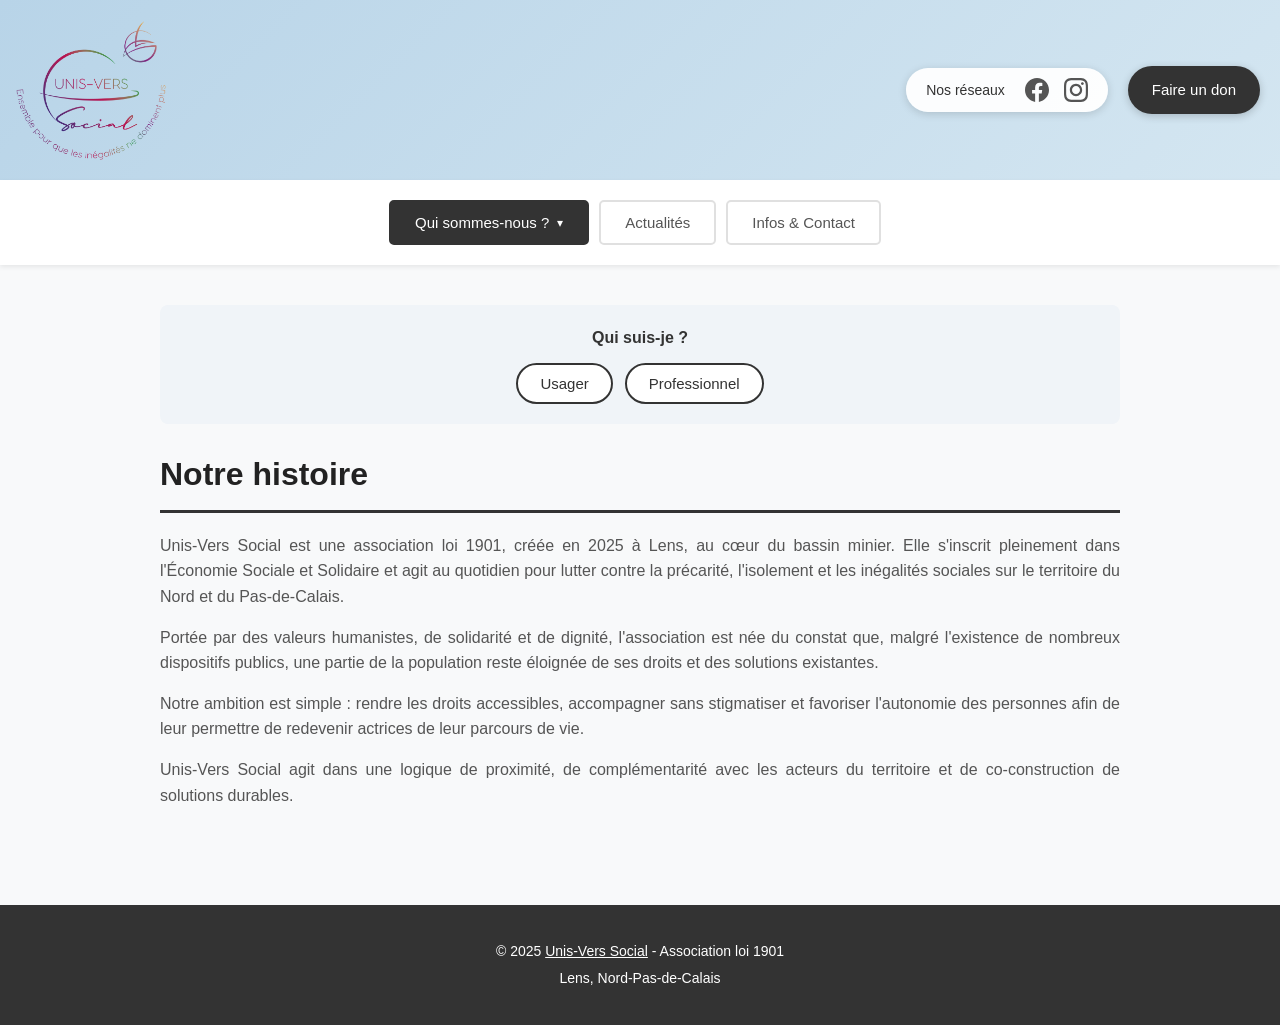
==== commit b88a9752: "restructured menus" ====
--- a/index.html
+++ b/index.html
@@ -49,11 +49,33 @@
 
     <!-- Navigation -->
     <nav class="navigation">
-        <button class="nav-button nav-always active" data-section="identite">Notre histoire</button>
-        <button class="nav-button nav-profile-only nav-hidden"
-                data-target-usager="services-usager"
-                data-target-professionnel="services-professionnel">Nos services & missions</button>
-        <button class="nav-button nav-always" data-section="equipes">Nos équipes</button>
+        <div class="nav-item has-submenu" data-submenu="qui-sommes-nous">
+            <button type="button" class="nav-button nav-category-toggle active" aria-expanded="false">
+                Qui sommes-nous ? <span class="nav-chevron-inline">▾</span>
+            </button>
+            <div class="nav-dropdown" data-submenu-panel="qui-sommes-nous">
+                <button type="button" class="nav-button nav-always active" data-section="identite">Notre histoire</button>
+
+                <div class="nav-subitem has-submenu" data-submenu="equipes">
+                    <div class="nav-subitem-row">
+                        <button type="button" class="nav-button nav-always" data-section="equipes">Nos équipes</button>
+                        <button type="button" class="nav-chevron-toggle nav-chevron-right" aria-label="Afficher les sous-pages" aria-expanded="false">▸</button>
+                    </div>
+                    <div class="nav-dropdown nav-dropdown-flyout" data-submenu-panel="equipes"></div>
+                </div>
+            </div>
+        </div>
+
+        <div class="nav-item has-submenu nav-profile-only nav-hidden" data-submenu="services">
+            <div class="nav-item-buttons">
+                <button class="nav-button"
+                        data-target-usager="services-usager"
+                        data-target-professionnel="services-professionnel">Nos services & missions</button>
+                <button type="button" class="nav-chevron-toggle" aria-label="Afficher les sous-pages" aria-expanded="false">▾</button>
+            </div>
+            <div class="nav-dropdown" data-submenu-panel="services"></div>
+        </div>
+
         <button class="nav-button nav-profile-only nav-hidden"
                 data-target-usager="modalites-usager"
                 data-target-professionnel="modalites-professionnel">Nos modalités d'intervention</button>
@@ -103,6 +125,26 @@
             <p>Contenu à venir.</p>
         </section>
 
+        <!-- Nos services & missions - sous-pages Usager -->
+        <section class="content-section" id="services-usager-sous-1">
+            <h1>Sous-page 1</h1>
+            <p>Contenu à venir.</p>
+        </section>
+        <section class="content-section" id="services-usager-sous-2">
+            <h1>Sous-page 2</h1>
+            <p>Contenu à venir.</p>
+        </section>
+
+        <!-- Nos services & missions - sous-pages Professionnel -->
+        <section class="content-section" id="services-professionnel-sous-1">
+            <h1>Sous-page 1</h1>
+            <p>Contenu à venir.</p>
+        </section>
+        <section class="content-section" id="services-professionnel-sous-2">
+            <h1>Sous-page 2</h1>
+            <p>Contenu à venir.</p>
+        </section>
+
         <!-- Nos services & missions - Professionnel -->
         <section class="content-section" id="services-professionnel">
             <h1>Nos services & missions</h1>
@@ -154,6 +196,36 @@
             <p><strong>Le bureau de l'association</strong>, garant du projet associatif, définit les orientations stratégiques et veille à la cohérence des actions menées.</p>
             <p><strong>Les partenaires professionnels</strong>, qu'ils soient associatifs, institutionnels ou privés, participent à une prise en charge globale et coordonnée des publics.</p>
             <p><strong>Les salariés</strong>, amenés à rejoindre la structure dans le cadre de marchés publics ou d'appels à projets, viendront renforcer l'expertise et la capacité d'action de l'association.</p>
+        </section>
+
+        <!-- Nos équipes - sous-pages (par défaut, sans profil) -->
+        <section class="content-section" id="equipes-none-1">
+            <h1>Sous-page 1</h1>
+            <p>Contenu à venir.</p>
+        </section>
+        <section class="content-section" id="equipes-none-2">
+            <h1>Sous-page 2</h1>
+            <p>Contenu à venir.</p>
+        </section>
+
+        <!-- Nos équipes - sous-pages Usager -->
+        <section class="content-section" id="equipes-usager-1">
+            <h1>Sous-page 1</h1>
+            <p>Contenu à venir.</p>
+        </section>
+        <section class="content-section" id="equipes-usager-2">
+            <h1>Sous-page 2</h1>
+            <p>Contenu à venir.</p>
+        </section>
+
+        <!-- Nos équipes - sous-pages Professionnel -->
+        <section class="content-section" id="equipes-professionnel-1">
+            <h1>Sous-page 1</h1>
+            <p>Contenu à venir.</p>
+        </section>
+        <section class="content-section" id="equipes-professionnel-2">
+            <h1>Sous-page 2</h1>
+            <p>Contenu à venir.</p>
         </section>
 
         <!-- Nos modalités d'intervention - Usager -->
--- a/style.css
+++ b/style.css
@@ -5,11 +5,17 @@
     box-sizing: border-box;
 }
 
+html {
+    overflow-x: hidden;
+}
+
 body {
     font-family: 'Segoe UI', Tahoma, Geneva, Verdana, sans-serif;
     line-height: 1.6;
     color: #333;
     background-color: #f8f9fa;
+    overflow-x: hidden;
+    width: 100%;
 }
 
 /* Bandeau header */
@@ -131,8 +137,161 @@
     border-color: #333;
 }
 
-.nav-button.nav-hidden {
+.nav-button.nav-hidden,
+.nav-item.nav-hidden,
+.nav-item.has-submenu.nav-hidden {
     display: none;
+}
+
+/* Nav avec sous-menu (Qui sommes-nous ? / Nos équipes / Nos services & missions) */
+.has-submenu {
+    position: relative;
+}
+
+.nav-item.has-submenu {
+    display: inline-flex;
+    flex-direction: column;
+}
+
+.nav-category-toggle {
+    display: inline-flex;
+    align-items: center;
+    gap: 8px;
+}
+
+.nav-chevron-inline {
+    font-size: 12px;
+    transition: transform 0.3s ease;
+}
+
+.nav-item-buttons {
+    display: flex;
+    align-items: stretch;
+    border: 2px solid #e0e0e0;
+    border-radius: 5px;
+    overflow: hidden;
+    transition: all 0.3s ease;
+}
+
+.nav-item-buttons:hover {
+    border-color: #999;
+}
+
+.nav-item .nav-item-buttons .nav-button {
+    border: none;
+    border-radius: 0;
+}
+
+.nav-chevron-toggle {
+    background-color: transparent;
+    border: none;
+    border-left: 2px solid #e0e0e0;
+    padding: 0 14px;
+    font-size: 12px;
+    color: #555;
+    cursor: pointer;
+    transition: all 0.3s ease;
+}
+
+.nav-chevron-toggle:hover {
+    background-color: #f0f0f0;
+    color: #333;
+}
+
+.has-submenu.open > .nav-category-toggle .nav-chevron-inline {
+    transform: rotate(180deg);
+}
+
+.has-submenu.open > .nav-item-buttons > .nav-chevron-toggle {
+    transform: rotate(180deg);
+}
+
+.has-submenu.open > .nav-subitem-row > .nav-chevron-toggle {
+    transform: rotate(90deg);
+}
+
+.nav-dropdown {
+    display: none;
+    position: absolute;
+    top: 100%;
+    left: 0;
+    margin-top: 6px;
+    min-width: 220px;
+    background-color: #fff;
+    border: 2px solid #e0e0e0;
+    border-radius: 5px;
+    box-shadow: 0 4px 12px rgba(0, 0, 0, 0.12);
+    padding: 8px;
+    flex-direction: column;
+    gap: 4px;
+    z-index: 20;
+}
+
+.has-submenu.open > .nav-dropdown {
+    display: flex;
+}
+
+@media (hover: hover) and (pointer: fine) {
+    .has-submenu:hover > .nav-dropdown {
+        display: flex;
+    }
+}
+
+.nav-dropdown button {
+    background-color: transparent;
+    border: none;
+    text-align: left;
+    padding: 10px 14px;
+    border-radius: 4px;
+    color: #555;
+    font-size: 14px;
+    cursor: pointer;
+    transition: background-color 0.2s ease;
+}
+
+.nav-dropdown button:hover {
+    background-color: #f0f0f0;
+    color: #333;
+}
+
+/* Sous-menu imbriqué "Nos équipes" (dans "Qui sommes-nous ?"), déroulé à droite */
+.nav-subitem.has-submenu {
+    display: block;
+    width: 100%;
+}
+
+.nav-subitem-row {
+    display: flex;
+    align-items: stretch;
+    border-radius: 4px;
+    transition: background-color 0.2s ease;
+}
+
+.nav-subitem-row:hover {
+    background-color: #f0f0f0;
+}
+
+.nav-subitem-row .nav-button {
+    flex: 1;
+    background-color: transparent;
+    border: none;
+    border-radius: 0;
+    text-align: left;
+    padding: 10px 14px;
+    font-size: 14px;
+}
+
+.nav-subitem-row .nav-chevron-toggle {
+    border-left: none;
+    padding: 0 12px;
+    font-size: 11px;
+}
+
+.nav-dropdown.nav-dropdown-flyout {
+    top: 0;
+    left: 100%;
+    margin-top: 0;
+    margin-left: 6px;
 }
 
 .nav-profile-switcher {
@@ -369,13 +528,76 @@
         margin-top: 0;
     }
 
-    .nav-button {
+    .navigation > .nav-button {
         padding: 10px 16px;
         font-size: 13px;
         flex: 1 1 calc(50% - 8px);
         min-width: 140px;
     }
 
+    .nav-item.has-submenu {
+        flex: 1 1 100%;
+    }
+
+    .nav-item .nav-item-buttons .nav-button {
+        flex: 1 1 auto;
+        padding: 10px 16px;
+        font-size: 13px;
+        min-height: 44px;
+    }
+
+    .nav-chevron-toggle {
+        min-width: 44px;
+        min-height: 44px;
+    }
+
+    .nav-category-toggle {
+        padding: 10px 16px;
+        font-size: 13px;
+        min-height: 44px;
+    }
+
+    .nav-dropdown {
+        position: static;
+        width: 100%;
+        margin-top: 8px;
+        box-shadow: none;
+        border-style: dashed;
+    }
+
+    .nav-dropdown button {
+        min-height: 44px;
+    }
+
+    .nav-category-toggle {
+        flex: 1 1 100%;
+        justify-content: center;
+    }
+
+    .nav-subitem-row .nav-button {
+        min-height: 44px;
+    }
+
+    .nav-subitem-row .nav-chevron-toggle {
+        min-width: 44px;
+        min-height: 44px;
+    }
+
+    /* Le sous-menu imbriqué se déroule en accordéon indenté plutôt qu'en volet à droite */
+    .nav-dropdown.nav-dropdown-flyout {
+        position: static;
+        left: auto;
+        margin-top: 8px;
+        margin-left: 16px;
+        width: calc(100% - 16px);
+    }
+
+    .profile-switch-select {
+        padding: 10px 16px;
+        font-size: 13px;
+        width: 100%;
+    }
+
     .content-section h1 {
         font-size: 24px;
         margin-top: 10px;
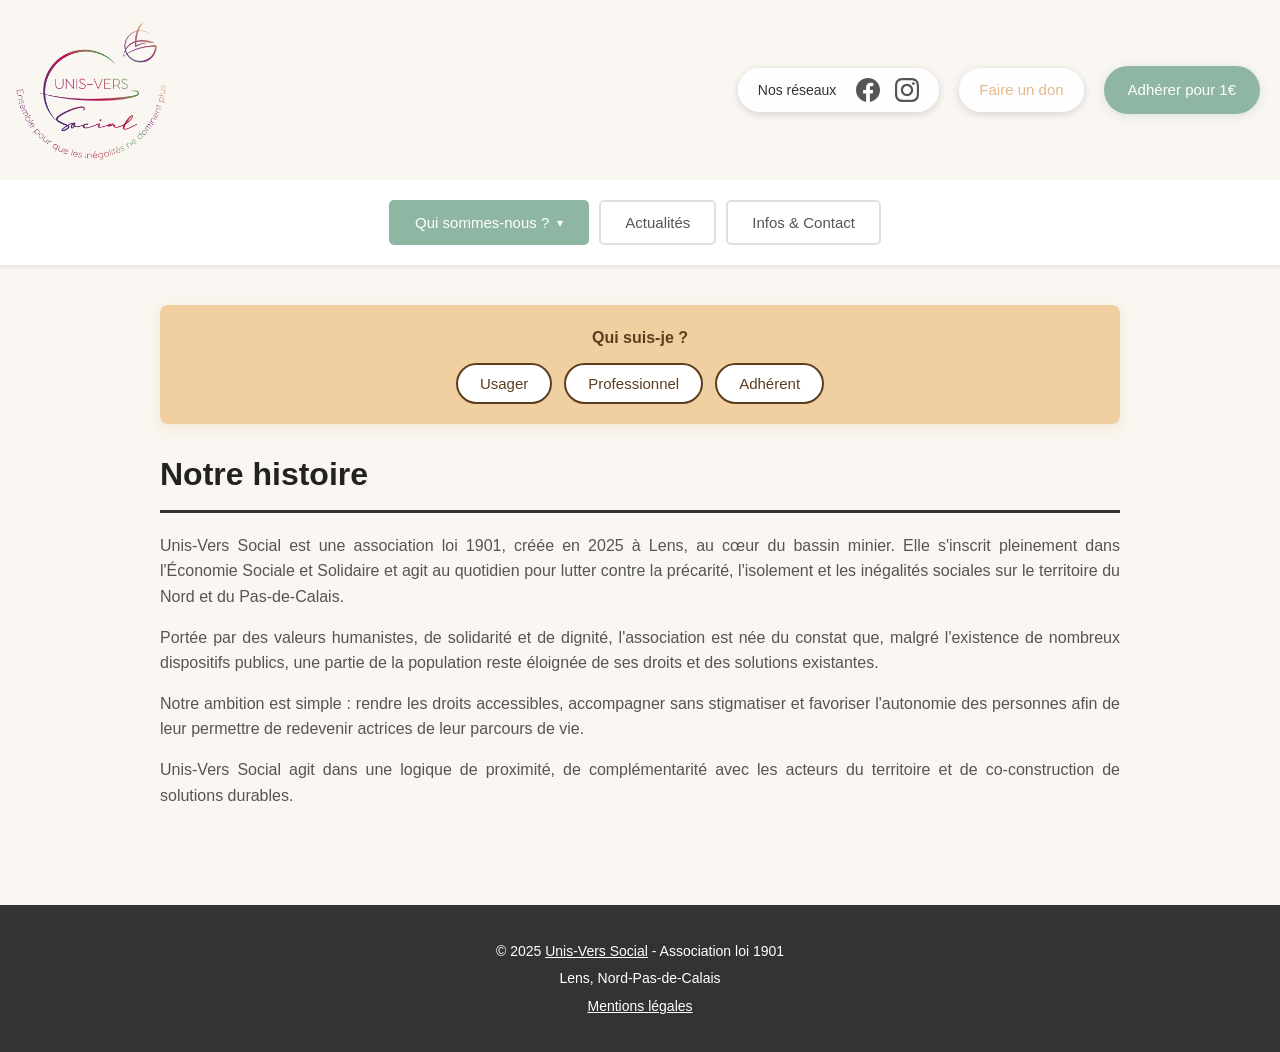
==== commit 96717c63: "redesign massif" ====
--- a/index.html
+++ b/index.html
@@ -25,7 +25,7 @@
     <!-- Bandeau avec logo -->
     <header class="header-banner">
         <div class="header-content">
-            <img src="logo.png" alt="Unis-Vers Social" class="logo-image">
+            <img src="logo.png" alt="Unis-Vers Social" class="logo-image" id="logoHome">
             <div class="header-actions">
                 <div class="social-networks">
                     <span class="social-label">Nos réseaux</span>
@@ -40,16 +40,19 @@
                     </svg>
                 </a>
             </div>
-            <a href="https://www.helloasso.com/associations/unis-vers-social/paiements/dons-association-unis-vers-social" target="_blank" class="donation-button">
+            <a href="https://www.helloasso.com/associations/unis-vers-social/paiements/dons-association-unis-vers-social" target="_blank" class="donation-button-secondary">
                 Faire un don
             </a>
+            <a href="https://urls.fr/rb1Bbg" target="_blank" class="join-button" id="joinButton">
+                Adhérer pour 1€
+            </a>
             </div>
         </div>
     </header>
 
     <!-- Navigation -->
     <nav class="navigation">
-        <div class="nav-item has-submenu" data-submenu="qui-sommes-nous">
+        <div class="nav-item has-submenu nav-not-adherent" data-submenu="qui-sommes-nous">
             <button type="button" class="nav-button nav-category-toggle active" aria-expanded="false">
                 Qui sommes-nous ? <span class="nav-chevron-inline">▾</span>
             </button>
@@ -81,6 +84,14 @@
                 data-target-professionnel="modalites-professionnel">Nos modalités d'intervention</button>
         <button class="nav-button nav-pro-only nav-hidden"
                 data-target-professionnel="partenaires-professionnel">Nos partenaires & financeurs</button>
+
+        <div class="nav-item has-submenu nav-adherent-only nav-hidden" data-submenu="assemblee">
+            <button type="button" class="nav-button nav-category-toggle" aria-expanded="false">
+                Assemblée générale <span class="nav-chevron-inline">▾</span>
+            </button>
+            <div class="nav-dropdown" data-submenu-panel="assemblee"></div>
+        </div>
+
         <button class="nav-button nav-always" data-section="actualites">Actualités</button>
         <button class="nav-button nav-always" data-section="contact">Infos & Contact</button>
         <span class="nav-profile-switcher" id="profileSwitcher"></span>
@@ -96,6 +107,7 @@
                 <div class="profile-selector-options">
                     <button class="profile-button" data-profile="usager">Usager</button>
                     <button class="profile-button" data-profile="professionnel">Professionnel</button>
+                    <button class="profile-button" data-profile="adherent">Adhérent</button>
                 </div>
             </div>
 
@@ -117,6 +129,60 @@
         <section class="content-section" id="accueil-professionnel">
             <h1>Espace Professionnel</h1>
             <p>Contenu à venir.</p>
+        </section>
+
+        <!-- Accueil profil Adhérent -->
+        <section class="content-section" id="accueil-adherent">
+            <h1>Espace Adhérent</h1>
+            <p>Contenu à venir.</p>
+        </section>
+
+        <!-- Écran de code d'accès Adhérent -->
+        <section class="content-section" id="adherent-code">
+            <h1>Espace Adhérent</h1>
+            <p>Cet espace est réservé aux adhérents de l'association. Merci de saisir votre code d'accès pour continuer.</p>
+            <form id="adherentCodeForm" class="adherent-code-form">
+                <input type="text" id="adherentCodeInput" class="adherent-code-input" placeholder="Code d'accès" autocomplete="off">
+                <button type="submit" class="nav-button">Valider</button>
+            </form>
+            <p id="adherentCodeError" class="adherent-code-error" hidden>Code incorrect, merci de réessayer.</p>
+        </section>
+
+        <!-- Assemblée générale - Documents -->
+        <section class="content-section" id="ag-documents">
+            <h1>Documents</h1>
+            <p>Contenu à venir.</p>
+        </section>
+
+        <!-- Assemblée générale - Évènements à venir -->
+        <section class="content-section" id="ag-evenements">
+            <h1>Évènements à venir</h1>
+            <p>Contenu à venir.</p>
+        </section>
+
+        <!-- Assemblée générale - Mes propositions -->
+        <section class="content-section" id="ag-propositions">
+            <h1>Mes propositions</h1>
+            <p>Vous avez une idée à soumettre au bureau de l'association ? Utilisez le formulaire ci-dessous.</p>
+            <form id="propositionForm" class="proposition-form">
+                <label for="propositionNom">Nom</label>
+                <input type="text" id="propositionNom" name="nom" required>
+
+                <label for="propositionPrenom">Prénom</label>
+                <input type="text" id="propositionPrenom" name="prenom" required>
+
+                <label for="propositionEmail">Email</label>
+                <input type="email" id="propositionEmail" name="email" required>
+
+                <label for="propositionTitre">Titre de la proposition</label>
+                <input type="text" id="propositionTitre" name="titre" required>
+
+                <label for="propositionDetail">Votre proposition</label>
+                <textarea id="propositionDetail" name="detail" rows="6" required></textarea>
+
+                <button type="submit" class="nav-button">Je soumets mon idée</button>
+            </form>
+            <p id="propositionSuccess" class="proposition-success" hidden>Merci, votre proposition a bien été enregistrée !</p>
         </section>
 
         <!-- Nos services & missions - Usager -->
@@ -178,6 +244,7 @@
                 <div class="profile-selector-options">
                     <button class="profile-button" data-profile="usager">Usager</button>
                     <button class="profile-button" data-profile="professionnel">Professionnel</button>
+                    <button class="profile-button" data-profile="adherent">Adhérent</button>
                 </div>
             </div>
 
@@ -280,6 +347,7 @@
                 <div class="profile-selector-options">
                     <button class="profile-button" data-profile="usager">Usager</button>
                     <button class="profile-button" data-profile="professionnel">Professionnel</button>
+                    <button class="profile-button" data-profile="adherent">Adhérent</button>
                 </div>
             </div>
 
@@ -306,6 +374,7 @@
                 <div class="profile-selector-options">
                     <button class="profile-button" data-profile="usager">Usager</button>
                     <button class="profile-button" data-profile="professionnel">Professionnel</button>
+                    <button class="profile-button" data-profile="adherent">Adhérent</button>
                 </div>
             </div>
 
@@ -313,7 +382,7 @@
             
             <h2>Nous contacter</h2>
             <p><strong>Téléphone :</strong> 01 XX XX XX XX</p>
-            <p><strong>Email :</strong> unis.vers.social@gmail.com</p>
+            <p><strong>Email :</strong> contact@unis-vers-social.fr</p>
             <p><strong>Adresse :</strong> Le Toit Commun au 15 Rue Lanoy à Lens, Nord-Pas-de-Calais</p>
             
             <h2>Horaires de permanence</h2>
@@ -336,12 +405,42 @@
             <h2>Rejoindre l'association</h2>
             <p>Vous souhaitez devenir bénévole ou adhérer à l'association ? N'hésitez pas à nous contacter pour échanger sur les différentes façons de vous impliquer.</p>
         </section>
+
+        <!-- Mentions légales -->
+        <section class="content-section" id="mentions-legales">
+            <h1>Mentions légales</h1>
+
+            <h2>Éditeur du site</h2>
+            <p>Le présent site est édité par l'association <strong>Unis-Vers Social</strong>, association loi 1901.</p>
+            <p><strong>Forme juridique :</strong> Association loi 1901</p>
+            <p><strong>Siège social / coordonnées :</strong> Le Toit Commun, 15 Rue Lanoy, Lens, Nord-Pas-de-Calais</p>
+            <p><strong>SIRET :</strong> 990 890 220 00017</p>
+            <p><strong>Code APE :</strong> 94.99Z</p>
+            <p><strong>Email :</strong> contact@unis-vers-social.fr</p>
+
+            <h2>Directrice de la publication</h2>
+            <p>La publication du site est assurée par les co-dirigeantes de l'association, Gwen et Léa.</p>
+
+            <h2>Hébergement</h2>
+            <p>Ce site est hébergé par :</p>
+            <p><strong>GitHub, Inc.</strong><br>
+            88 Colin P. Kelly Jr. Street, San Francisco, CA 94107, États-Unis</p>
+
+            <h2>Nom de domaine</h2>
+            <p>Le nom de domaine de ce site est enregistré auprès de :</p>
+            <p><strong>OVH SAS</strong><br>
+            2 rue Kellermann, 59100 Roubaix, France</p>
+
+            <h2>Propriété intellectuelle</h2>
+            <p>L'ensemble des contenus présents sur ce site (textes, images, logo) est la propriété d'Unis-Vers Social, sauf mention contraire, et ne peut être reproduit sans autorisation préalable.</p>
+        </section>
     </main>
 
     <!-- Footer -->
     <footer class="footer">
         <p>&copy; 2025 <a href="Statuts association Unis-Vers Social.pdf" target="_blank" class="footer-link">Unis-Vers Social</a> - Association loi 1901</p>
         <p>Lens, Nord-Pas-de-Calais</p>
+        <p><button type="button" class="footer-link footer-link-button" data-section="mentions-legales">Mentions légales</button></p>
     </footer>
 
     <script src="script.js"></script>
--- a/style.css
+++ b/style.css
@@ -1,3 +1,35 @@
+/* ==========================================================================
+   Palette centralisée — seul endroit à modifier pour changer les couleurs
+   ========================================================================== */
+:root {
+    /* Marque (dérivée du logo Unis-Vers Social, ton doux/dilué) */
+    --color-primary: #8FB5A3;
+    --color-primary-hover: #6B9884;
+    --color-secondary: #E3B98C;
+    --color-secondary-hover: #D19F68;
+    --color-secondary-tint: #FBF1E8;
+    --color-offwhite: #FAF6F1;
+    --color-highlight-bg: #F0CFA0;
+    --color-highlight-text: #5C3D1E;
+
+    /* Neutres */
+    --color-white: #ffffff;
+    --color-text: #333333;
+    --color-text-muted: #555555;
+    --color-text-heading: #222222;
+    --color-border: #e0e0e0;
+    --color-border-hover: #999999;
+    --color-bg-hover: #f0f0f0;
+
+    /* Retours utilisateur */
+    --color-error: #c0392b;
+    --color-success: #1e7e34;
+
+    /* Réseaux sociaux */
+    --color-facebook: #1877f2;
+    --color-instagram: #e4405f;
+}
+
 /* Reset et styles de base */
 * {
     margin: 0;
@@ -12,8 +44,8 @@
 body {
     font-family: 'Segoe UI', Tahoma, Geneva, Verdana, sans-serif;
     line-height: 1.6;
-    color: #333;
-    background-color: #f8f9fa;
+    color: var(--color-text);
+    background-color: var(--color-offwhite);
     overflow-x: hidden;
     width: 100%;
 }
@@ -21,7 +53,7 @@
 /* Bandeau header */
 .header-banner {
     width: 100%;
-    background: linear-gradient(135deg, #b8d4e8 0%, #d4e6f1 100%);
+    background-color: var(--color-offwhite);
     box-shadow: 0 2px 5px rgba(0, 0, 0, 0.1);
     padding: 20px 0;
 }
@@ -40,6 +72,7 @@
     width: auto;
     display: block;
     margin-left: 0;
+    cursor: pointer;
 }
 
 .header-actions {
@@ -61,49 +94,72 @@
 .social-label {
     font-size: 14px;
     font-weight: 500;
-    color: #333;
+    color: var(--color-text);
     margin-right: 5px;
 }
 
 .social-link {
-    color: #555;
+    color: var(--color-text-muted);
     transition: color 0.3s ease, transform 0.2s ease;
     display: flex;
     align-items: center;
 }
 
 .social-link:hover {
-    color: #1877f2;
+    color: var(--color-facebook);
     transform: scale(1.1);
 }
 
 .social-link:last-child:hover {
-    color: #e4405f;
-}
-
-/* Bouton Faire un don */
-.donation-button {
-    background-color: #333;
-    color: #fff;
+    color: var(--color-instagram);
+}
+
+/* Bouton Faire un don (secondaire, calqué sur "Nos réseaux") */
+.donation-button-secondary {
+    background-color: rgba(255, 255, 255, 0.95);
+    color: var(--color-secondary);
+    text-decoration: none;
+    padding: 10px 20px;
+    border-radius: 25px;
+    font-size: 15px;
+    font-weight: 500;
+    box-shadow: 0 2px 8px rgba(0, 0, 0, 0.15);
+    transition: all 0.3s ease;
+    white-space: nowrap;
+}
+
+.donation-button-secondary:hover {
+    transform: scale(1.05);
+    box-shadow: 0 2px 8px rgba(227, 185, 140, 0.25);
+}
+
+/* Bouton Adhérer (principal) */
+.join-button {
+    background-color: var(--color-primary);
+    color: var(--color-white);
     text-decoration: none;
     padding: 12px 24px;
     border-radius: 25px;
     font-size: 15px;
     font-weight: 500;
-    box-shadow: 0 2px 8px rgba(0, 0, 0, 0.2);
+    box-shadow: 0 2px 8px rgba(143, 181, 163, 0.3);
     transition: all 0.3s ease;
     white-space: nowrap;
 }
 
-.donation-button:hover {
-    background-color: #555;
+.join-button:hover {
+    background-color: var(--color-primary-hover);
     transform: translateY(-2px);
-    box-shadow: 0 4px 12px rgba(0, 0, 0, 0.3);
+    box-shadow: 0 4px 12px rgba(143, 181, 163, 0.4);
+}
+
+.join-button.nav-hidden {
+    display: none;
 }
 
 /* Navigation */
 .navigation {
-    background-color: #fff;
+    background-color: var(--color-white);
     display: flex;
     justify-content: center;
     flex-wrap: wrap;
@@ -114,8 +170,8 @@
 
 .nav-button {
     background-color: transparent;
-    color: #555;
-    border: 2px solid #e0e0e0;
+    color: var(--color-text-muted);
+    border: 2px solid var(--color-border);
     padding: 12px 24px;
     font-size: 15px;
     font-weight: 500;
@@ -126,15 +182,15 @@
 }
 
 .nav-button:hover {
-    background-color: #f0f0f0;
-    border-color: #999;
-    color: #333;
+    background-color: var(--color-secondary-tint);
+    border-color: var(--color-secondary);
+    color: var(--color-secondary);
 }
 
 .nav-button.active {
-    background-color: #333;
-    color: #fff;
-    border-color: #333;
+    background-color: var(--color-primary);
+    color: var(--color-white);
+    border-color: var(--color-primary);
 }
 
 .nav-button.nav-hidden,
@@ -167,14 +223,14 @@
 .nav-item-buttons {
     display: flex;
     align-items: stretch;
-    border: 2px solid #e0e0e0;
+    border: 2px solid var(--color-border);
     border-radius: 5px;
     overflow: hidden;
     transition: all 0.3s ease;
 }
 
 .nav-item-buttons:hover {
-    border-color: #999;
+    border-color: var(--color-secondary);
 }
 
 .nav-item .nav-item-buttons .nav-button {
@@ -185,17 +241,17 @@
 .nav-chevron-toggle {
     background-color: transparent;
     border: none;
-    border-left: 2px solid #e0e0e0;
+    border-left: 2px solid var(--color-border);
     padding: 0 14px;
     font-size: 12px;
-    color: #555;
+    color: var(--color-text-muted);
     cursor: pointer;
     transition: all 0.3s ease;
 }
 
 .nav-chevron-toggle:hover {
-    background-color: #f0f0f0;
-    color: #333;
+    background-color: var(--color-secondary-tint);
+    color: var(--color-secondary);
 }
 
 .has-submenu.open > .nav-category-toggle .nav-chevron-inline {
@@ -217,8 +273,8 @@
     left: 0;
     margin-top: 6px;
     min-width: 220px;
-    background-color: #fff;
-    border: 2px solid #e0e0e0;
+    background-color: var(--color-white);
+    border: 2px solid var(--color-border);
     border-radius: 5px;
     box-shadow: 0 4px 12px rgba(0, 0, 0, 0.12);
     padding: 8px;
@@ -243,15 +299,15 @@
     text-align: left;
     padding: 10px 14px;
     border-radius: 4px;
-    color: #555;
+    color: var(--color-text-muted);
     font-size: 14px;
     cursor: pointer;
     transition: background-color 0.2s ease;
 }
 
 .nav-dropdown button:hover {
-    background-color: #f0f0f0;
-    color: #333;
+    background-color: var(--color-secondary-tint);
+    color: var(--color-secondary);
 }
 
 /* Sous-menu imbriqué "Nos équipes" (dans "Qui sommes-nous ?"), déroulé à droite */
@@ -268,7 +324,7 @@
 }
 
 .nav-subitem-row:hover {
-    background-color: #f0f0f0;
+    background-color: var(--color-secondary-tint);
 }
 
 .nav-subitem-row .nav-button {
@@ -300,31 +356,15 @@
     flex-wrap: wrap;
 }
 
-.profile-switch-select {
-    background-color: transparent;
-    color: #555;
-    border: 2px dashed #999;
-    padding: 12px 24px;
-    font-size: 15px;
-    font-weight: 500;
-    cursor: pointer;
-    border-radius: 5px;
-    transition: all 0.3s ease;
-}
-
-.profile-switch-select:hover {
-    background-color: #f0f0f0;
-    border-color: #666;
-    color: #333;
-}
-
-/* Sélecteur "Qui suis-je ?" */
+
+/* Sélecteur "Qui suis-je ?" — mis en avant dans la hiérarchie visuelle */
 .profile-selector {
-    background-color: #f0f4f8;
+    background-color: var(--color-highlight-bg);
     border-radius: 8px;
     padding: 20px 25px;
     margin-bottom: 25px;
     text-align: center;
+    box-shadow: 0 4px 14px rgba(240, 207, 160, 0.35);
 }
 
 .profile-selector.profile-selector-hidden {
@@ -332,9 +372,9 @@
 }
 
 .content-section .profile-selector-label {
-    font-weight: 600;
+    font-weight: 700;
     margin-bottom: 12px;
-    color: #333;
+    color: var(--color-highlight-text);
     text-align: center;
 }
 
@@ -346,9 +386,9 @@
 }
 
 .profile-button {
-    background-color: #fff;
-    color: #333;
-    border: 2px solid #333;
+    background-color: var(--color-white);
+    color: var(--color-highlight-text);
+    border: 2px solid var(--color-highlight-text);
     padding: 10px 22px;
     font-size: 15px;
     font-weight: 500;
@@ -358,8 +398,80 @@
 }
 
 .profile-button:hover {
-    background-color: #333;
-    color: #fff;
+    background-color: var(--color-highlight-text);
+    color: var(--color-white);
+}
+
+/* Écran de code d'accès Adhérent */
+.adherent-code-form {
+    display: flex;
+    justify-content: center;
+    gap: 12px;
+    flex-wrap: wrap;
+    margin: 25px 0 10px;
+}
+
+.adherent-code-input {
+    flex: 0 1 260px;
+    padding: 12px 18px;
+    font-size: 15px;
+    border: 2px solid var(--color-border);
+    border-radius: 5px;
+    color: var(--color-text);
+    text-align: center;
+}
+
+.adherent-code-input:focus {
+    outline: none;
+    border-color: var(--color-border-hover);
+}
+
+.adherent-code-error {
+    color: var(--color-error);
+    font-weight: 500;
+}
+
+/* Formulaire "Mes propositions" */
+.proposition-form {
+    display: flex;
+    flex-direction: column;
+    gap: 6px;
+    margin: 25px 0;
+    max-width: 600px;
+}
+
+.proposition-form label {
+    font-weight: 600;
+    color: var(--color-text);
+    margin-top: 12px;
+}
+
+.proposition-form input,
+.proposition-form textarea {
+    padding: 12px 16px;
+    font-size: 15px;
+    border: 2px solid var(--color-border);
+    border-radius: 5px;
+    color: var(--color-text);
+    font-family: inherit;
+    resize: vertical;
+}
+
+.proposition-form input:focus,
+.proposition-form textarea:focus {
+    outline: none;
+    border-color: var(--color-border-hover);
+}
+
+.proposition-form button {
+    align-self: flex-start;
+    margin-top: 20px;
+}
+
+.proposition-success {
+    color: var(--color-success);
+    font-weight: 500;
+    margin-top: 15px;
 }
 
 /* Contenu principal */
@@ -392,15 +504,15 @@
 
 .content-section h1 {
     font-size: 32px;
-    color: #222;
+    color: var(--color-text-heading);
     margin-bottom: 20px;
     padding-bottom: 10px;
-    border-bottom: 3px solid #333;
+    border-bottom: 3px solid var(--color-text);
 }
 
 .content-section h2 {
     font-size: 24px;
-    color: #333;
+    color: var(--color-text);
     margin-top: 30px;
     margin-bottom: 15px;
 }
@@ -408,7 +520,7 @@
 .content-section p {
     margin-bottom: 15px;
     text-align: justify;
-    color: #555;
+    color: var(--color-text-muted);
 }
 
 .content-section ul {
@@ -418,21 +530,21 @@
 
 .content-section li {
     margin-bottom: 10px;
-    color: #555;
+    color: var(--color-text-muted);
 }
 
 .content-section strong {
-    color: #333;
+    color: var(--color-text);
 }
 
 .content-section a {
-    color: #333;
+    color: var(--color-text);
     text-decoration: underline;
     transition: color 0.3s ease;
 }
 
 .content-section a:hover {
-    color: #555;
+    color: var(--color-text-muted);
 }
 
 .contact-link {
@@ -452,8 +564,8 @@
 
 /* Footer */
 .footer {
-    background-color: #333;
-    color: #fff;
+    background-color: var(--color-text);
+    color: var(--color-white);
     text-align: center;
     padding: 30px 20px;
     margin-top: 60px;
@@ -465,13 +577,22 @@
 }
 
 .footer-link {
-    color: #fff;
+    color: var(--color-white);
     text-decoration: underline;
     transition: opacity 0.3s ease;
 }
 
 .footer-link:hover {
     opacity: 0.8;
+}
+
+.footer-link-button {
+    background: none;
+    border: none;
+    padding: 0;
+    font: inherit;
+    font-size: 14px;
+    cursor: pointer;
 }
 
 /* Responsive */
@@ -512,7 +633,8 @@
         height: 20px;
     }
 
-    .donation-button {
+    .donation-button-secondary,
+    .join-button {
         display: flex;
         align-items: center;
         justify-content: center;
@@ -592,12 +714,6 @@
         width: calc(100% - 16px);
     }
 
-    .profile-switch-select {
-        padding: 10px 16px;
-        font-size: 13px;
-        width: 100%;
-    }
-
     .content-section h1 {
         font-size: 24px;
         margin-top: 10px;
@@ -669,7 +785,8 @@
         height: 18px;
     }
 
-    .donation-button {
+    .donation-button-secondary,
+    .join-button {
         padding: 9px 10px;
         font-size: 13px;
     }
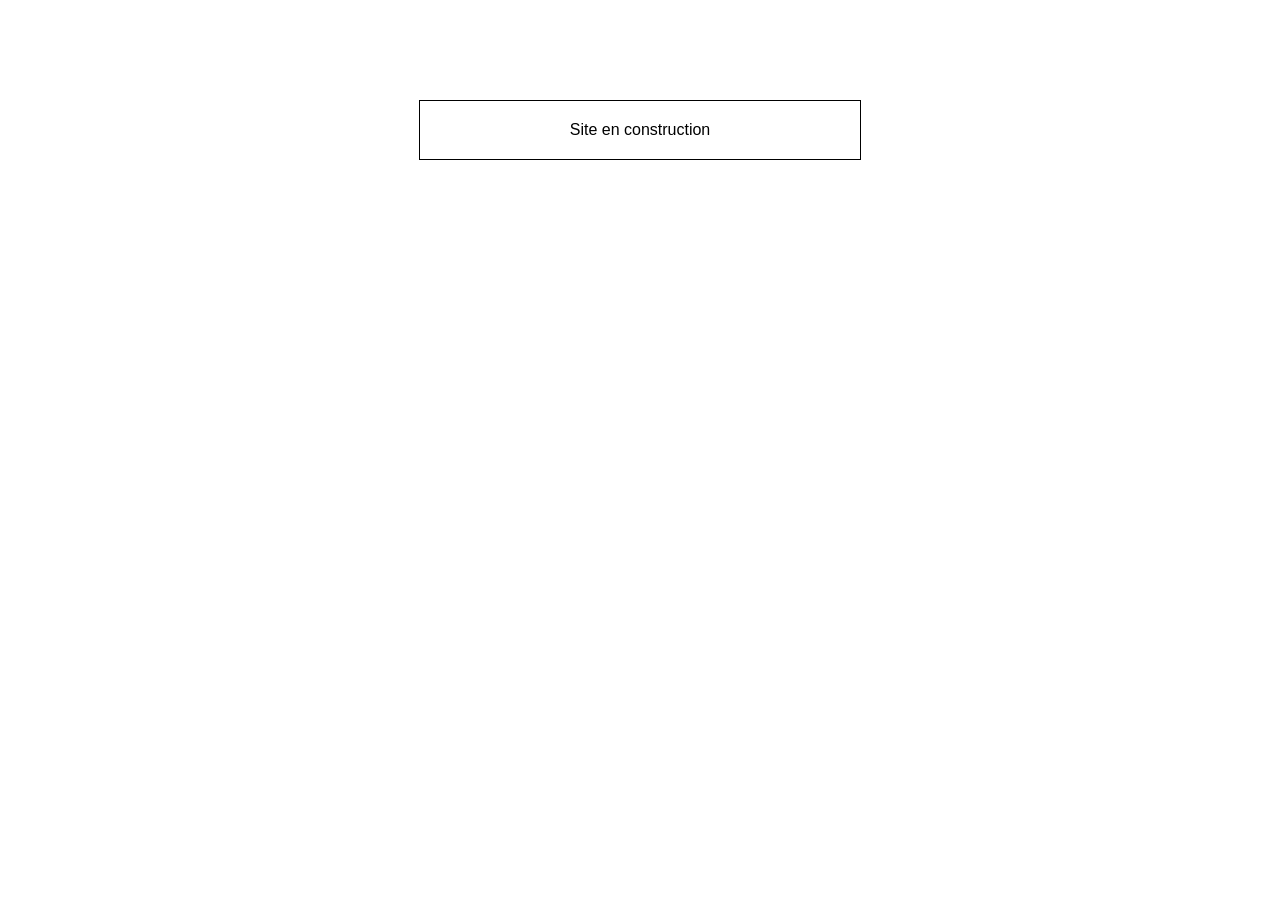
==== commit 47529022: "tout déplacé sous /private" ====
--- a/index.html
+++ b/index.html
@@ -3,446 +3,11 @@
 <head>
     <meta charset="UTF-8">
     <meta name="viewport" content="width=device-width, initial-scale=1.0">
-    <title>Unis-Vers Social - Association</title>
-    <link rel="stylesheet" href="style.css">
-    <script>
-        // Restaure le vrai chemin après le fallback GitHub Pages (voir 404.html)
-        (function () {
-            var redirect = sessionStorage.redirect;
-            delete sessionStorage.redirect;
-            if (redirect && redirect !== location.pathname) {
-                history.replaceState(null, null, redirect);
-            }
-        })();
-    </script>
+    <title>Unis-Vers Social</title>
 </head>
 <body>
-    <!-- Load Facebook SDK for JavaScript -->
-    <div id="fb-root"></div>
-    <script async defer crossorigin="anonymous" 
-            src="https://connect.facebook.net/fr_FR/sdk.js#xfbml=1&version=v18.0"></script>
-
-    <!-- Bandeau avec logo -->
-    <header class="header-banner">
-        <div class="header-content">
-            <img src="logo.png" alt="Unis-Vers Social" class="logo-image" id="logoHome">
-            <div class="header-actions">
-                <div class="social-networks">
-                    <span class="social-label">Nos réseaux</span>
-                    <a href="https://www.facebook.com/share/1DfZXjFBxr/" target="_blank" class="social-link" title="Facebook">
-                    <svg width="24" height="24" viewBox="0 0 24 24" fill="currentColor">
-                        <path d="M24 12.073c0-6.627-5.373-12-12-12s-12 5.373-12 12c0 5.99 4.388 10.954 10.125 11.854v-8.385H7.078v-3.47h3.047V9.43c0-3.007 1.792-4.669 4.533-4.669 1.312 0 2.686.235 2.686.235v2.953H15.83c-1.491 0-1.956.925-1.956 1.874v2.25h3.328l-.532 3.47h-2.796v8.385C19.612 23.027 24 18.062 24 12.073z"/>
-                    </svg>
-                </a>
-                <a href="#" target="_blank" class="social-link" title="Instagram">
-                    <svg width="24" height="24" viewBox="0 0 24 24" fill="currentColor">
-                        <path d="M12 2.163c3.204 0 3.584.012 4.85.07 3.252.148 4.771 1.691 4.919 4.919.058 1.265.069 1.645.069 4.849 0 3.205-.012 3.584-.069 4.849-.149 3.225-1.664 4.771-4.919 4.919-1.266.058-1.644.07-4.85.07-3.204 0-3.584-.012-4.849-.07-3.26-.149-4.771-1.699-4.919-4.92-.058-1.265-.07-1.644-.07-4.849 0-3.204.013-3.583.07-4.849.149-3.227 1.664-4.771 4.919-4.919 1.266-.057 1.645-.069 4.849-.069zm0-2.163c-3.259 0-3.667.014-4.947.072-4.358.2-6.78 2.618-6.98 6.98-.059 1.281-.073 1.689-.073 4.948 0 3.259.014 3.668.072 4.948.2 4.358 2.618 6.78 6.98 6.98 1.281.058 1.689.072 4.948.072 3.259 0 3.668-.014 4.948-.072 4.354-.2 6.782-2.618 6.979-6.98.059-1.28.073-1.689.073-4.948 0-3.259-.014-3.667-.072-4.947-.196-4.354-2.617-6.78-6.979-6.98-1.281-.059-1.69-.073-4.949-.073zm0 5.838c-3.403 0-6.162 2.759-6.162 6.162s2.759 6.163 6.162 6.163 6.162-2.759 6.162-6.163c0-3.403-2.759-6.162-6.162-6.162zm0 10.162c-2.209 0-4-1.79-4-4 0-2.209 1.791-4 4-4s4 1.791 4 4c0 2.21-1.791 4-4 4zm6.406-11.845c-.796 0-1.441.645-1.441 1.44s.645 1.44 1.441 1.44c.795 0 1.439-.645 1.439-1.44s-.644-1.44-1.439-1.44z"/>
-                    </svg>
-                </a>
-            </div>
-            <a href="https://www.helloasso.com/associations/unis-vers-social/paiements/dons-association-unis-vers-social" target="_blank" class="donation-button-secondary">
-                Faire un don
-            </a>
-            <a href="https://urls.fr/rb1Bbg" target="_blank" class="join-button" id="joinButton">
-                Adhérer pour 1€
-            </a>
-            </div>
-        </div>
-    </header>
-
-    <!-- Navigation -->
-    <nav class="navigation">
-        <div class="nav-item has-submenu nav-not-adherent" data-submenu="qui-sommes-nous">
-            <button type="button" class="nav-button nav-category-toggle active" aria-expanded="false">
-                Qui sommes-nous ? <span class="nav-chevron-inline">▾</span>
-            </button>
-            <div class="nav-dropdown" data-submenu-panel="qui-sommes-nous">
-                <button type="button" class="nav-button nav-always active" data-section="identite">Notre histoire</button>
-
-                <div class="nav-subitem has-submenu" data-submenu="equipes">
-                    <div class="nav-subitem-row">
-                        <button type="button" class="nav-button nav-always" data-section="equipes">Nos équipes</button>
-                        <button type="button" class="nav-chevron-toggle nav-chevron-right" aria-label="Afficher les sous-pages" aria-expanded="false">▸</button>
-                    </div>
-                    <div class="nav-dropdown nav-dropdown-flyout" data-submenu-panel="equipes"></div>
-                </div>
-            </div>
-        </div>
-
-        <div class="nav-item has-submenu nav-profile-only nav-hidden" data-submenu="services">
-            <div class="nav-item-buttons">
-                <button class="nav-button"
-                        data-target-usager="services-usager"
-                        data-target-professionnel="services-professionnel">Nos services & missions</button>
-                <button type="button" class="nav-chevron-toggle" aria-label="Afficher les sous-pages" aria-expanded="false">▾</button>
-            </div>
-            <div class="nav-dropdown" data-submenu-panel="services"></div>
-        </div>
-
-        <button class="nav-button nav-profile-only nav-hidden"
-                data-target-usager="modalites-usager"
-                data-target-professionnel="modalites-professionnel">Nos modalités d'intervention</button>
-        <button class="nav-button nav-pro-only nav-hidden"
-                data-target-professionnel="partenaires-professionnel">Nos partenaires & financeurs</button>
-
-        <div class="nav-item has-submenu nav-adherent-only nav-hidden" data-submenu="assemblee">
-            <button type="button" class="nav-button nav-category-toggle" aria-expanded="false">
-                Assemblée générale <span class="nav-chevron-inline">▾</span>
-            </button>
-            <div class="nav-dropdown" data-submenu-panel="assemblee"></div>
-        </div>
-
-        <button class="nav-button nav-always" data-section="actualites">Actualités</button>
-        <button class="nav-button nav-always" data-section="contact">Infos & Contact</button>
-        <span class="nav-profile-switcher" id="profileSwitcher"></span>
-    </nav>
-
-    <!-- Contenu principal -->
-    <main class="main-content">
-        <!-- Notre histoire -->
-        <section class="content-section active" id="identite">
-            <!-- Sélecteur de profil -->
-            <div class="profile-selector">
-                <p class="profile-selector-label">Qui suis-je ?</p>
-                <div class="profile-selector-options">
-                    <button class="profile-button" data-profile="usager">Usager</button>
-                    <button class="profile-button" data-profile="professionnel">Professionnel</button>
-                    <button class="profile-button" data-profile="adherent">Adhérent</button>
-                </div>
-            </div>
-
-            <h1>Notre histoire</h1>
-
-            <p>Unis-Vers Social est une association loi 1901, créée en 2025 à Lens, au cœur du bassin minier. Elle s'inscrit pleinement dans l'Économie Sociale et Solidaire et agit au quotidien pour lutter contre la précarité, l'isolement et les inégalités sociales sur le territoire du Nord et du Pas-de-Calais.</p>
-            <p>Portée par des valeurs humanistes, de solidarité et de dignité, l'association est née du constat que, malgré l'existence de nombreux dispositifs publics, une partie de la population reste éloignée de ses droits et des solutions existantes.</p>
-            <p>Notre ambition est simple : rendre les droits accessibles, accompagner sans stigmatiser et favoriser l'autonomie des personnes afin de leur permettre de redevenir actrices de leur parcours de vie.</p>
-            <p>Unis-Vers Social agit dans une logique de proximité, de complémentarité avec les acteurs du territoire et de co-construction de solutions durables.</p>
-        </section>
-
-        <!-- Accueil profil Usager -->
-        <section class="content-section" id="accueil-usager">
-            <h1>Espace Usager</h1>
-            <p>Contenu à venir.</p>
-        </section>
-
-        <!-- Accueil profil Professionnel -->
-        <section class="content-section" id="accueil-professionnel">
-            <h1>Espace Professionnel</h1>
-            <p>Contenu à venir.</p>
-        </section>
-
-        <!-- Accueil profil Adhérent -->
-        <section class="content-section" id="accueil-adherent">
-            <h1>Espace Adhérent</h1>
-            <p>Contenu à venir.</p>
-        </section>
-
-        <!-- Écran de code d'accès Adhérent -->
-        <section class="content-section" id="adherent-code">
-            <h1>Espace Adhérent</h1>
-            <p>Cet espace est réservé aux adhérents de l'association. Merci de saisir votre code d'accès pour continuer.</p>
-            <form id="adherentCodeForm" class="adherent-code-form">
-                <input type="text" id="adherentCodeInput" class="adherent-code-input" placeholder="Code d'accès" autocomplete="off">
-                <button type="submit" class="nav-button">Valider</button>
-            </form>
-            <p id="adherentCodeError" class="adherent-code-error" hidden>Code incorrect, merci de réessayer.</p>
-        </section>
-
-        <!-- Assemblée générale - Documents -->
-        <section class="content-section" id="ag-documents">
-            <h1>Documents</h1>
-            <p>Contenu à venir.</p>
-        </section>
-
-        <!-- Assemblée générale - Évènements à venir -->
-        <section class="content-section" id="ag-evenements">
-            <h1>Évènements à venir</h1>
-            <p>Contenu à venir.</p>
-        </section>
-
-        <!-- Assemblée générale - Mes propositions -->
-        <section class="content-section" id="ag-propositions">
-            <h1>Mes propositions</h1>
-            <p>Vous avez une idée à soumettre au bureau de l'association ? Utilisez le formulaire ci-dessous.</p>
-            <form id="propositionForm" class="proposition-form">
-                <label for="propositionNom">Nom</label>
-                <input type="text" id="propositionNom" name="nom" required>
-
-                <label for="propositionPrenom">Prénom</label>
-                <input type="text" id="propositionPrenom" name="prenom" required>
-
-                <label for="propositionEmail">Email</label>
-                <input type="email" id="propositionEmail" name="email" required>
-
-                <label for="propositionTitre">Titre de la proposition</label>
-                <input type="text" id="propositionTitre" name="titre" required>
-
-                <label for="propositionDetail">Votre proposition</label>
-                <textarea id="propositionDetail" name="detail" rows="6" required></textarea>
-
-                <button type="submit" class="nav-button">Je soumets mon idée</button>
-            </form>
-            <p id="propositionSuccess" class="proposition-success" hidden>Merci, votre proposition a bien été enregistrée !</p>
-        </section>
-
-        <!-- Nos services & missions - Usager -->
-        <section class="content-section" id="services-usager">
-            <h1>Nos services & missions</h1>
-            <p>Contenu à venir.</p>
-        </section>
-
-        <!-- Nos services & missions - sous-pages Usager -->
-        <section class="content-section" id="services-usager-sous-1">
-            <h1>Sous-page 1</h1>
-            <p>Contenu à venir.</p>
-        </section>
-        <section class="content-section" id="services-usager-sous-2">
-            <h1>Sous-page 2</h1>
-            <p>Contenu à venir.</p>
-        </section>
-
-        <!-- Nos services & missions - sous-pages Professionnel -->
-        <section class="content-section" id="services-professionnel-sous-1">
-            <h1>Sous-page 1</h1>
-            <p>Contenu à venir.</p>
-        </section>
-        <section class="content-section" id="services-professionnel-sous-2">
-            <h1>Sous-page 2</h1>
-            <p>Contenu à venir.</p>
-        </section>
-
-        <!-- Nos services & missions - Professionnel -->
-        <section class="content-section" id="services-professionnel">
-            <h1>Nos services & missions</h1>
-            <p>Unis-Vers Social intervient auprès de l'ensemble des habitants qui rencontrent des difficultés sociales, administratives ou d'accès aux droits.</p>
-            
-            <h2>Nos missions principales</h2>
-            <ul>
-                <li>Réaliser un diagnostic social individualisé et définir des objectifs d'accompagnement adaptés</li>
-                <li>Informer les personnes sur leurs droits et dispositifs existants</li>
-                <li>Accompagner les démarches administratives et sociales, tout en favorisant l'autonomie</li>
-                <li>Constituer et déposer des dossiers d'aides nécessitant l'intervention d'un travailleur social</li>
-                <li>Garantir l'accès aux droits des publics isolés ou fragilisés, notamment par des actions « aller-vers »</li>
-                <li>Faciliter la prise en charge des problématiques sociales sur le territoire</li>
-                <li>Travailler en réseau avec les acteurs sociaux, médico-sociaux et institutionnels</li>
-            </ul>
-
-            <h2>Le pôle social</h2>
-            <p>Nos actions s'organisent autour de plusieurs axes complémentaires :</p>
-            <ul>
-                <li><strong>Accès au droit :</strong> information, orientation, accompagnement administratif</li>
-                <li><strong>Vie sociale :</strong> ateliers et actions collectives favorisant le lien social (budget, logement, parentalité, insertion, numérique, écologie…)</li>
-                <li><strong>Marchés publics et appels à projets :</strong> développement d'actions structurantes pour pérenniser les missions de l'association</li>
-            </ul>
-        </section>
-
-        <!-- Nos équipes -->
-        <section class="content-section" id="equipes">
-            <!-- Sélecteur de profil -->
-            <div class="profile-selector">
-                <p class="profile-selector-label">Qui suis-je ?</p>
-                <div class="profile-selector-options">
-                    <button class="profile-button" data-profile="usager">Usager</button>
-                    <button class="profile-button" data-profile="professionnel">Professionnel</button>
-                    <button class="profile-button" data-profile="adherent">Adhérent</button>
-                </div>
-            </div>
-
-            <h1>Nos équipes</h1>
-            <p>L'association repose sur une dynamique collective et engagée.</p>
-            
-            <h2>Les dirigeantes</h2>
-            <p>L'association est portée par un duo complémentaire de professionnelles engagées :</p>
-            <ul>
-                <li><strong>Gwen</strong>, conseillère en économie sociale et familiale, co-dirigeante de l'association</li>
-                <li><strong>Léa</strong>, monitrice éducatrice, co-dirigeante de l'association</li>
-            </ul>
-            
-            <h2>Une équipe engagée</h2>
-            <p><strong>Les bénévoles</strong>, au cœur de notre action, partagent nos valeurs de solidarité et de bienveillance. Ils contribuent activement à la vie de l'association et à la lutte contre les difficultés du quotidien.</p>
-            <p><strong>Le bureau de l'association</strong>, garant du projet associatif, définit les orientations stratégiques et veille à la cohérence des actions menées.</p>
-            <p><strong>Les partenaires professionnels</strong>, qu'ils soient associatifs, institutionnels ou privés, participent à une prise en charge globale et coordonnée des publics.</p>
-            <p><strong>Les salariés</strong>, amenés à rejoindre la structure dans le cadre de marchés publics ou d'appels à projets, viendront renforcer l'expertise et la capacité d'action de l'association.</p>
-        </section>
-
-        <!-- Nos équipes - sous-pages (par défaut, sans profil) -->
-        <section class="content-section" id="equipes-none-1">
-            <h1>Sous-page 1</h1>
-            <p>Contenu à venir.</p>
-        </section>
-        <section class="content-section" id="equipes-none-2">
-            <h1>Sous-page 2</h1>
-            <p>Contenu à venir.</p>
-        </section>
-
-        <!-- Nos équipes - sous-pages Usager -->
-        <section class="content-section" id="equipes-usager-1">
-            <h1>Sous-page 1</h1>
-            <p>Contenu à venir.</p>
-        </section>
-        <section class="content-section" id="equipes-usager-2">
-            <h1>Sous-page 2</h1>
-            <p>Contenu à venir.</p>
-        </section>
-
-        <!-- Nos équipes - sous-pages Professionnel -->
-        <section class="content-section" id="equipes-professionnel-1">
-            <h1>Sous-page 1</h1>
-            <p>Contenu à venir.</p>
-        </section>
-        <section class="content-section" id="equipes-professionnel-2">
-            <h1>Sous-page 2</h1>
-            <p>Contenu à venir.</p>
-        </section>
-
-        <!-- Nos modalités d'intervention - Usager -->
-        <section class="content-section" id="modalites-usager">
-            <h1>Nos modalités d'intervention</h1>
-            <p>Contenu à venir.</p>
-        </section>
-
-        <!-- Nos modalités d'intervention - Professionnel -->
-        <section class="content-section" id="modalites-professionnel">
-            <h1>Nos modalités d'intervention</h1>
-            <p>Unis-Vers Social privilégie une intervention de proximité, adaptée aux réalités du territoire.</p>
-            <ul>
-                <li>Permanences physiques dans les communes partenaires mettant à disposition un lieu d'accueil</li>
-                <li>Permanence téléphonique du lundi au vendredi, de 9h à 17h</li>
-                <li>Contact par mail pour toute demande effectuée en dehors des horaires d'ouverture</li>
-                <li>Accueil sur rendez-vous ou orientation par les partenaires du territoire</li>
-            </ul>
-            <p>Les modalités précises (lieux, horaires, prise de rendez-vous) sont communiquées en fonction des communes et des partenariats en cours.</p>
-            <p>Notre secteur d'intervention couvre en priorité la Communauté d'Agglomération de Lens-Liévin et la Communauté d'Agglomération Béthune Bruay Artois Lys Romane, avec une vocation à s'étendre à l'ensemble du Nord et du Pas-de-Calais.</p>
-        </section>
-
-        <!-- Nos partenaires & financeurs - Professionnel -->
-        <section class="content-section" id="partenaires-professionnel">
-            <h1>Nos partenaires & financeurs</h1>
-            <p>Unis-Vers Social inscrit son action dans une logique de coopération territoriale.</p>
-            
-            <h2>Nos partenaires</h2>
-            <p>Nous travaillons en complémentarité avec :</p>
-            <ul>
-                <li>Les collectivités territoriales et les communes</li>
-                <li>Les associations locales</li>
-                <li>Les structures publiques et privées du champ social et médico-social</li>
-            </ul>
-            <p>Ces partenariats permettent d'harmoniser les pratiques, de faciliter l'orientation des publics et de construire des actions communes au service des habitants.</p>
-
-            <h2>Nos financeurs</h2>
-            <p>Le fonctionnement de l'association repose sur :</p>
-            <ul>
-                <li>Les subventions publiques, notamment pour le démarrage de l'activité</li>
-                <li>Les dons et cotisations, ouverts à tous</li>
-                <li>Les marchés publics et appels à projets, garants de la pérennité et de l'indépendance financière</li>
-            </ul>
-            <p>L'association vise à terme l'obtention des agréments Entreprise Solidaire d'Utilité Sociale (ESUS) et Association Reconnue d'Utilité Publique (ARUP), gages de reconnaissance et de solidité de son action.</p>
-        </section>
-
-        <!-- Actualités -->
-        <section class="content-section" id="actualites">
-            <!-- Sélecteur de profil -->
-            <div class="profile-selector">
-                <p class="profile-selector-label">Qui suis-je ?</p>
-                <div class="profile-selector-options">
-                    <button class="profile-button" data-profile="usager">Usager</button>
-                    <button class="profile-button" data-profile="professionnel">Professionnel</button>
-                    <button class="profile-button" data-profile="adherent">Adhérent</button>
-                </div>
-            </div>
-
-            <h1>Actualités</h1>
-            <p>Retrouvez toutes nos dernières actualités et actions sur notre page Facebook :</p>
-            <div class="fb-container">
-                <iframe src="https://www.facebook.com/plugins/page.php?href=https%3A%2F%2Fwww.facebook.com%2Fprofile.php%3Fid%3D61581809484641&tabs=timeline&width=500&height=600&small_header=false&adapt_container_width=true&hide_cover=false&show_facepile=true" 
-                        width="500" 
-                        height="600" 
-                        style="border:none;overflow:hidden;max-width:100%;" 
-                        scrolling="no" 
-                        frameborder="0" 
-                        allowfullscreen="true" 
-                        allow="autoplay; clipboard-write; encrypted-media; picture-in-picture; web-share"></iframe>
-            </div>
-            <p style="margin-top: 20px;"><a href="https://www.facebook.com/people/Association-Unis-Vers-Social/61581809484641/" target="_blank" class="contact-link">→ Voir notre page Facebook</a></p>
-        </section>
-
-        <!-- Infos & Contact -->
-        <section class="content-section" id="contact">
-            <!-- Sélecteur de profil -->
-            <div class="profile-selector">
-                <p class="profile-selector-label">Qui suis-je ?</p>
-                <div class="profile-selector-options">
-                    <button class="profile-button" data-profile="usager">Usager</button>
-                    <button class="profile-button" data-profile="professionnel">Professionnel</button>
-                    <button class="profile-button" data-profile="adherent">Adhérent</button>
-                </div>
-            </div>
-
-            <h1>Infos & Contact</h1>
-            
-            <h2>Nous contacter</h2>
-            <p><strong>Téléphone :</strong> 01 XX XX XX XX</p>
-            <p><strong>Email :</strong> contact@unis-vers-social.fr</p>
-            <p><strong>Adresse :</strong> Le Toit Commun au 15 Rue Lanoy à Lens, Nord-Pas-de-Calais</p>
-            
-            <h2>Horaires de permanence</h2>
-            <p><strong>Permanence téléphonique :</strong><br>
-Du lundi au vendredi, de 9h à 17h</p>
-            <p><strong>Permanences physiques :</strong><br>
-Sur rendez-vous dans les communes partenaires</p>
-            
-            <h2>Suivez-nous</h2>
-            <p>Retrouvez toutes nos actualités et actions sur nos réseaux sociaux :</p>
-            <ul>
-                <li><strong>Facebook :</strong> <a href="https://www.facebook.com/share/1DfZXjFBxr/" target="_blank">Page Facebook Unis-Vers Social</a></li>
-                <li><strong>Instagram :</strong> Prochainement disponible</li>
-            </ul>
-            
-            <h2>Faire un don</h2>
-            <p>Votre soutien est essentiel pour poursuivre nos actions au service des personnes en difficulté. Vous pouvez faire un don en ligne via HelloAsso :</p>
-            <p><a href="https://www.helloasso.com/associations/unis-vers-social/paiements/dons-association-unis-vers-social" target="_blank" class="contact-link">→ Faire un don en ligne</a></p>
-            
-            <h2>Rejoindre l'association</h2>
-            <p>Vous souhaitez devenir bénévole ou adhérer à l'association ? N'hésitez pas à nous contacter pour échanger sur les différentes façons de vous impliquer.</p>
-        </section>
-
-        <!-- Mentions légales -->
-        <section class="content-section" id="mentions-legales">
-            <h1>Mentions légales</h1>
-
-            <h2>Éditeur du site</h2>
-            <p>Le présent site est édité par l'association <strong>Unis-Vers Social</strong>, association loi 1901.</p>
-            <p><strong>Forme juridique :</strong> Association loi 1901</p>
-            <p><strong>Siège social / coordonnées :</strong> Le Toit Commun, 15 Rue Lanoy, Lens, Nord-Pas-de-Calais</p>
-            <p><strong>SIRET :</strong> 990 890 220 00017</p>
-            <p><strong>Code APE :</strong> 94.99Z</p>
-            <p><strong>Email :</strong> contact@unis-vers-social.fr</p>
-
-            <h2>Directrice de la publication</h2>
-            <p>La publication du site est assurée par les co-dirigeantes de l'association, Gwen et Léa.</p>
-
-            <h2>Hébergement</h2>
-            <p>Ce site est hébergé par :</p>
-            <p><strong>GitHub, Inc.</strong><br>
-            88 Colin P. Kelly Jr. Street, San Francisco, CA 94107, États-Unis</p>
-
-            <h2>Nom de domaine</h2>
-            <p>Le nom de domaine de ce site est enregistré auprès de :</p>
-            <p><strong>OVH SAS</strong><br>
-            2 rue Kellermann, 59100 Roubaix, France</p>
-
-            <h2>Propriété intellectuelle</h2>
-            <p>L'ensemble des contenus présents sur ce site (textes, images, logo) est la propriété d'Unis-Vers Social, sauf mention contraire, et ne peut être reproduit sans autorisation préalable.</p>
-        </section>
-    </main>
-
-    <!-- Footer -->
-    <footer class="footer">
-        <p>&copy; 2025 <a href="Statuts association Unis-Vers Social.pdf" target="_blank" class="footer-link">Unis-Vers Social</a> - Association loi 1901</p>
-        <p>Lens, Nord-Pas-de-Calais</p>
-        <p><button type="button" class="footer-link footer-link-button" data-section="mentions-legales">Mentions légales</button></p>
-    </footer>
-
-    <script src="script.js"></script>
+    <div style="border: 1px solid #000; padding: 20px; max-width: 400px; margin: 100px auto; text-align: center; font-family: sans-serif;">
+        Site en construction
+    </div>
 </body>
 </html>
